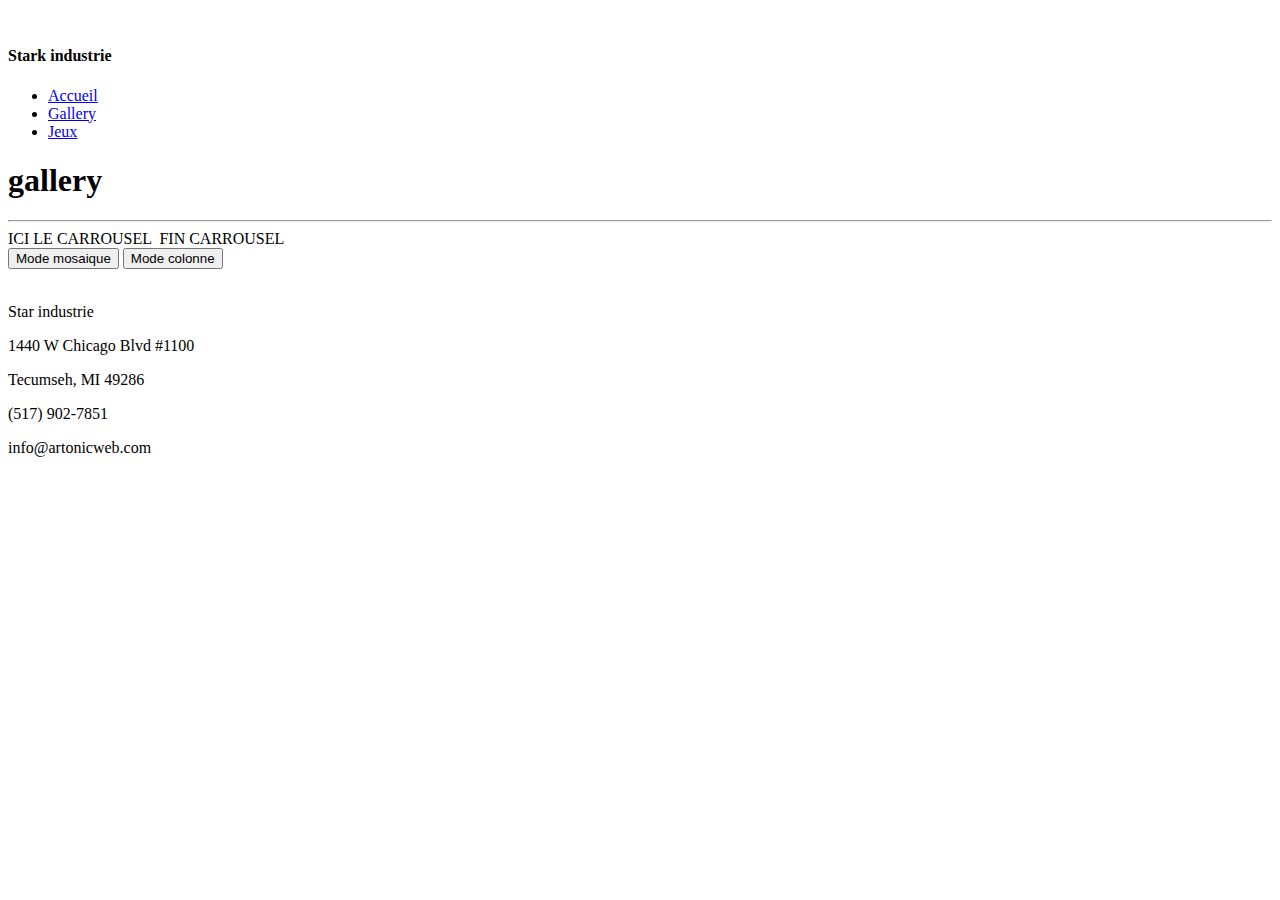
==== pages/gallery.html @ 1e43f11f "création de la page galley et jeux  : page responsive" ====
<!DOCTYPE html>
<html lang="fr">
<head>
    <meta charset="UTF-8">
    <meta name="viewport" content="width=device-width, initial-scale=1.0">
    <title>Projet JS campus</title>
    <link rel="stylesheet" href="../styles/style.css">
</head>
<body>

    <header class="header">

        <div class=" header_logo">
            <img src="../images/iron.avif" alt=""> 
            <h4> Stark industrie</h4>
        </div>
        <nav class="header_menu">
            <ul>
              <li><a href="../index.html">Accueil</a></li>
              <li><a href="gallery.html">Gallery</a></li>
              <li><a href="jeux.html">Jeux</a></li>
            </ul>
        </nav>
    </header>

    <h1> gallery</h1>
    <hr>

    <div class="gallery_caroussel">
        ICI LE CARROUSEL
        <img src="../images/caroussel.jpg" alt=""> 
        FIN CARROUSEL
    </div>

    <div class="gallery_button_container">
        <button class="styled" type="button">
            Mode mosaique
        </button>
        <button class="styled" type="button">
            Mode colonne
        </button>
    </div>

    <section class="gallery_mosaique">
        <img src="../images/caroussel.jpg" alt=""> 
        <img src="../images/caroussel.jpg" alt=""> 
        <img src="../images/caroussel.jpg" alt=""> 
        <img src="../images/caroussel.jpg" alt=""> 
        <img src="../images/caroussel.jpg" alt=""> 
        <img src="../images/caroussel.jpg" alt=""> 
        <img src="../images/caroussel.jpg" alt=""> 
        <img src="../images/caroussel.jpg" alt=""> 
        <img src="../images/caroussel.jpg" alt=""> 
        <img src="../images/caroussel.jpg" alt=""> 
        <img src="../images/caroussel.jpg" alt=""> 
        

    </section>


   

    <footer class="footer">
        <p>Star industrie</p>
        <p> 1440 W Chicago Blvd #1100</p>
        <p> Tecumseh, MI 49286</p>
            
        <p>   (517) 902-7851</p>
        <p>   info@artonicweb.com</p>
    </footer>




    <script src="scripts/app.js"></script>
</body>
</html>
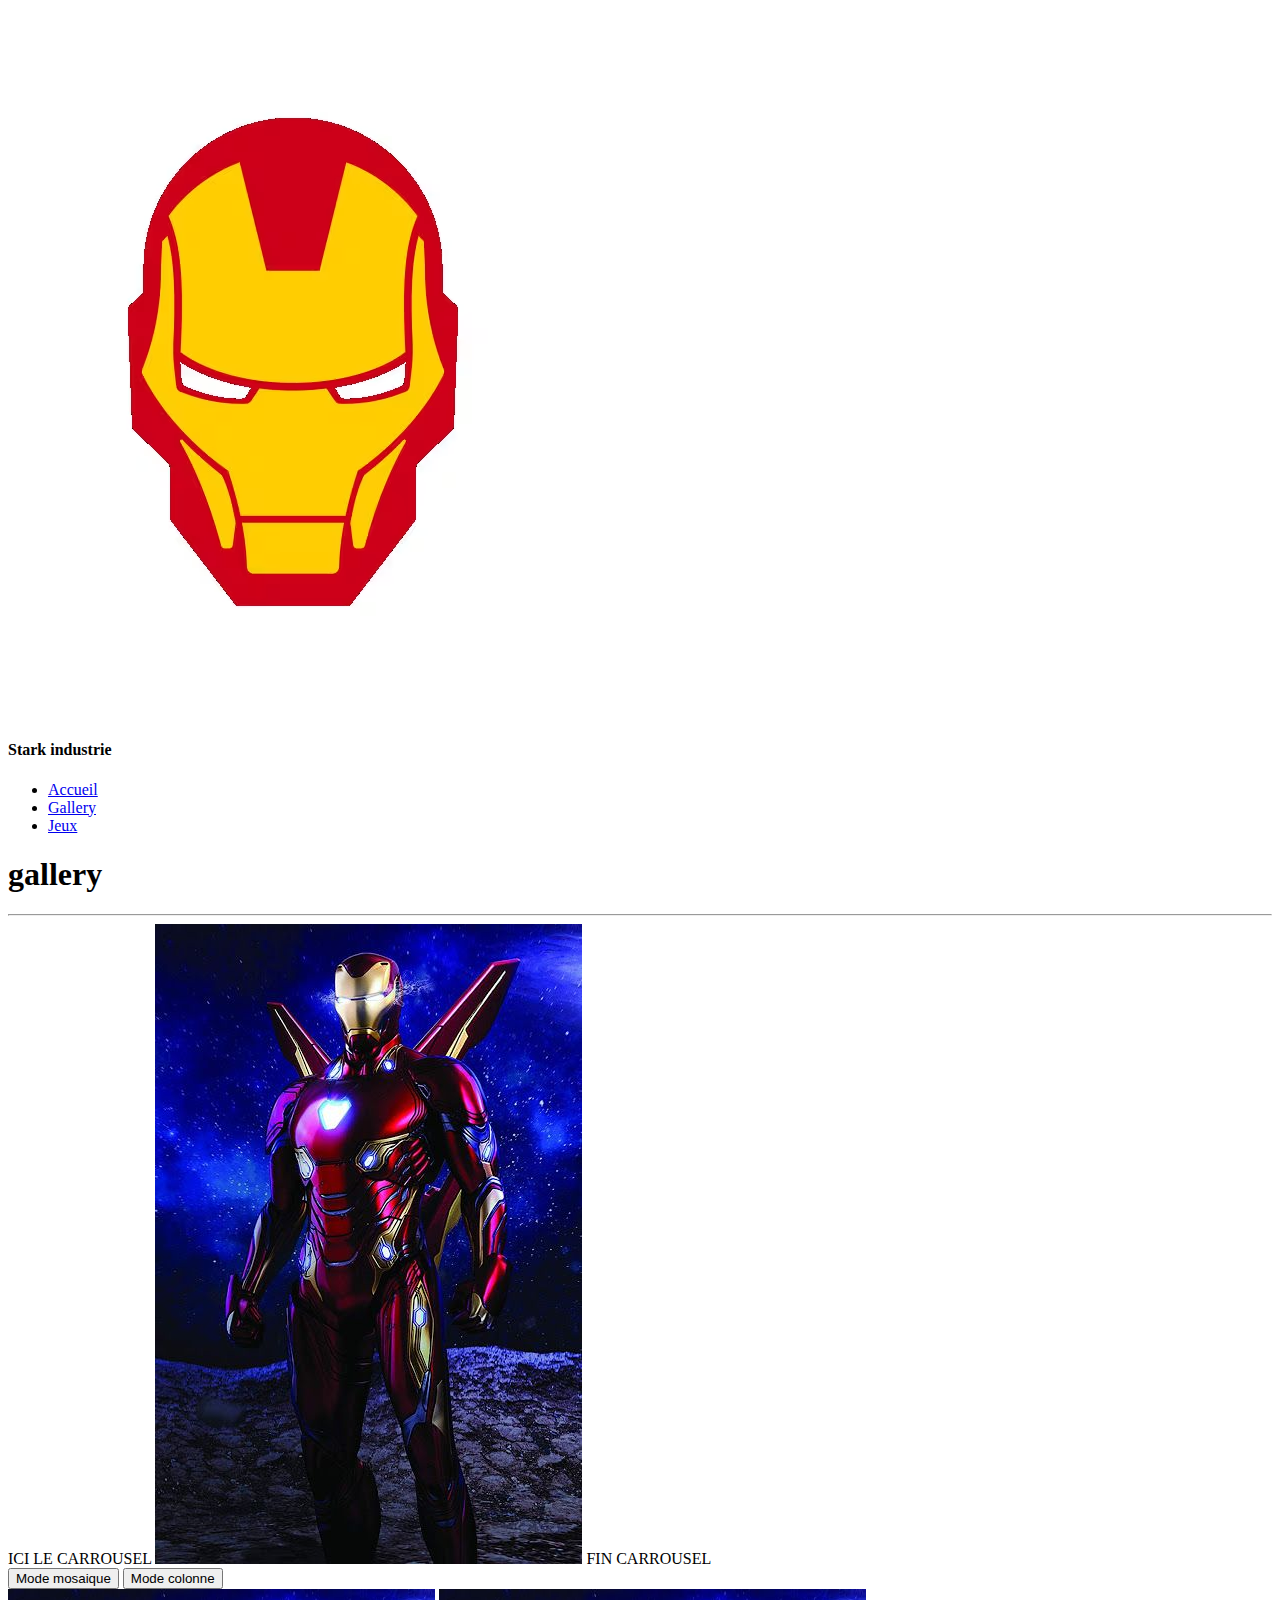
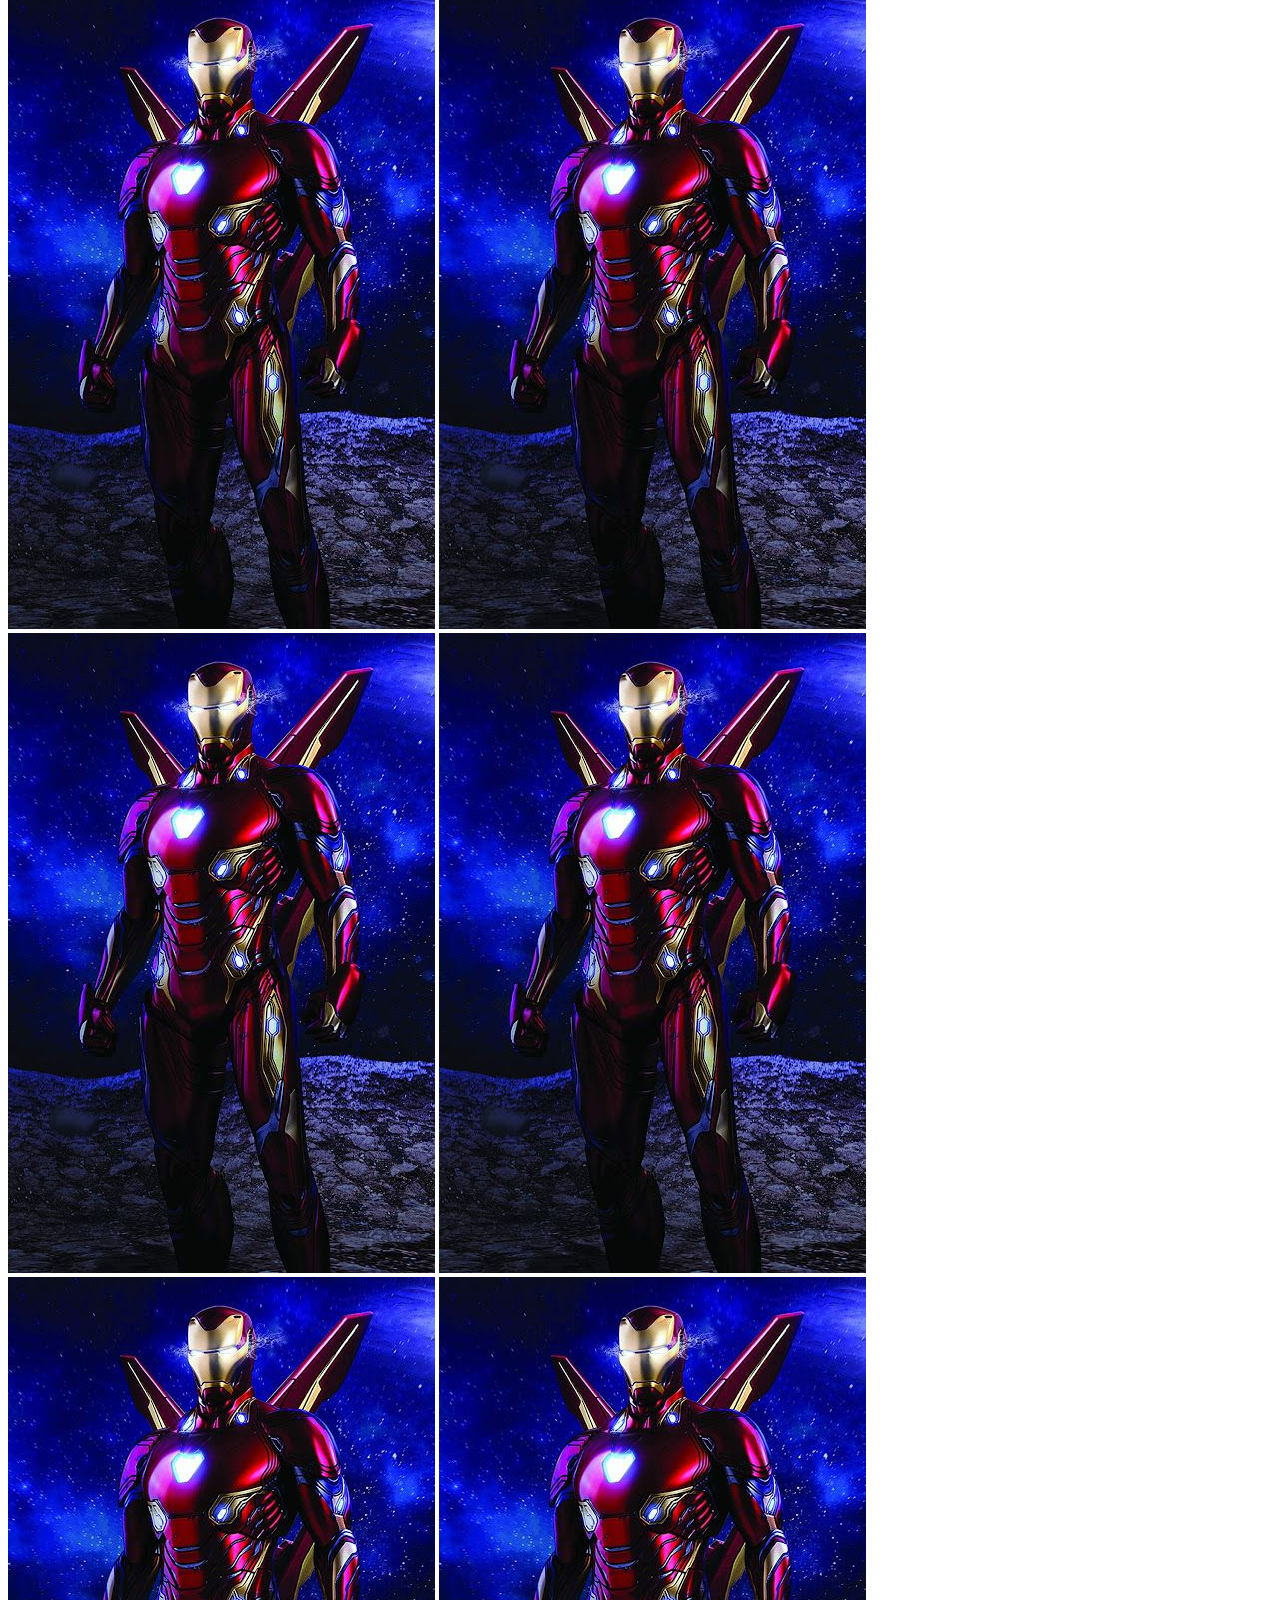
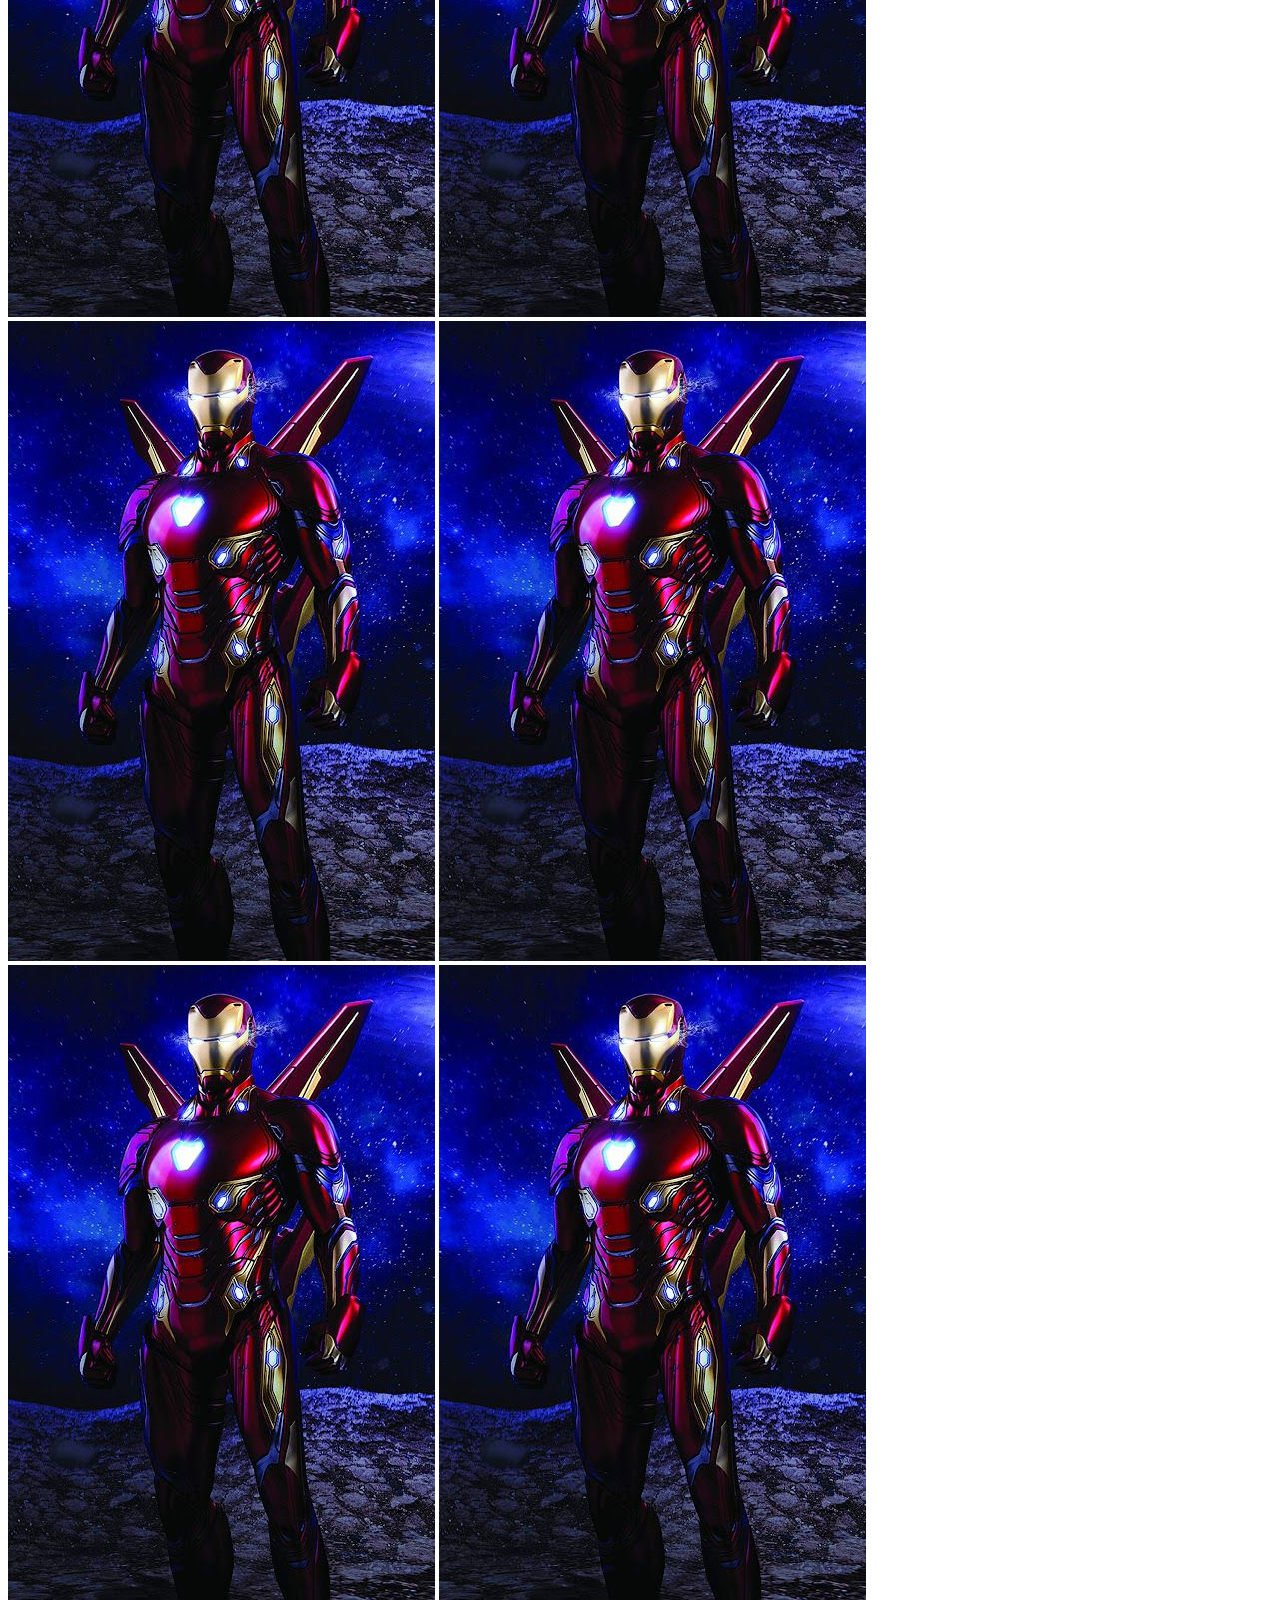
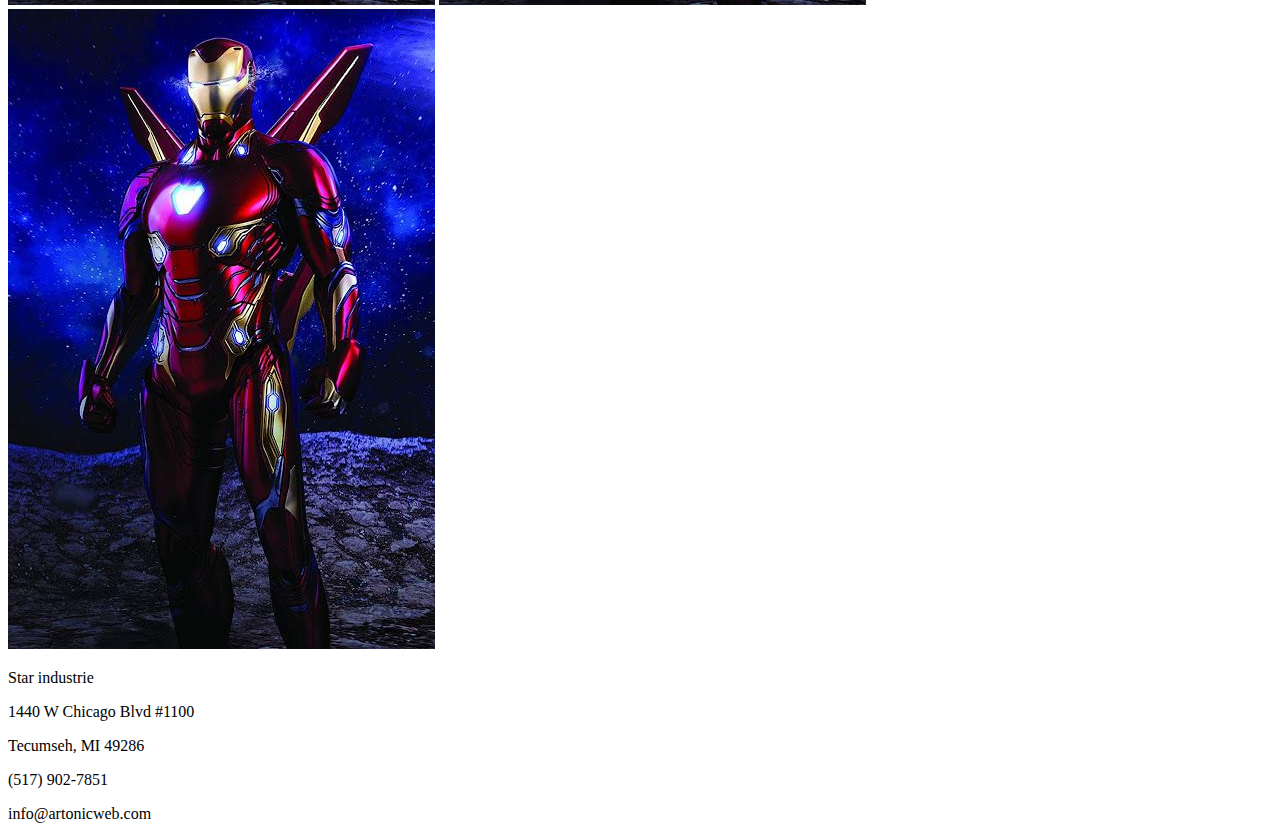
==== commit 30fcae15: "rajout du fichier index.js avec  appel api" ====
--- a/pages/gallery.html
+++ b/pages/gallery.html
@@ -72,6 +72,6 @@
 
 
 
-    <script src="scripts/app.js"></script>
+    <script src="scripts/"></script>
 </body>
 </html>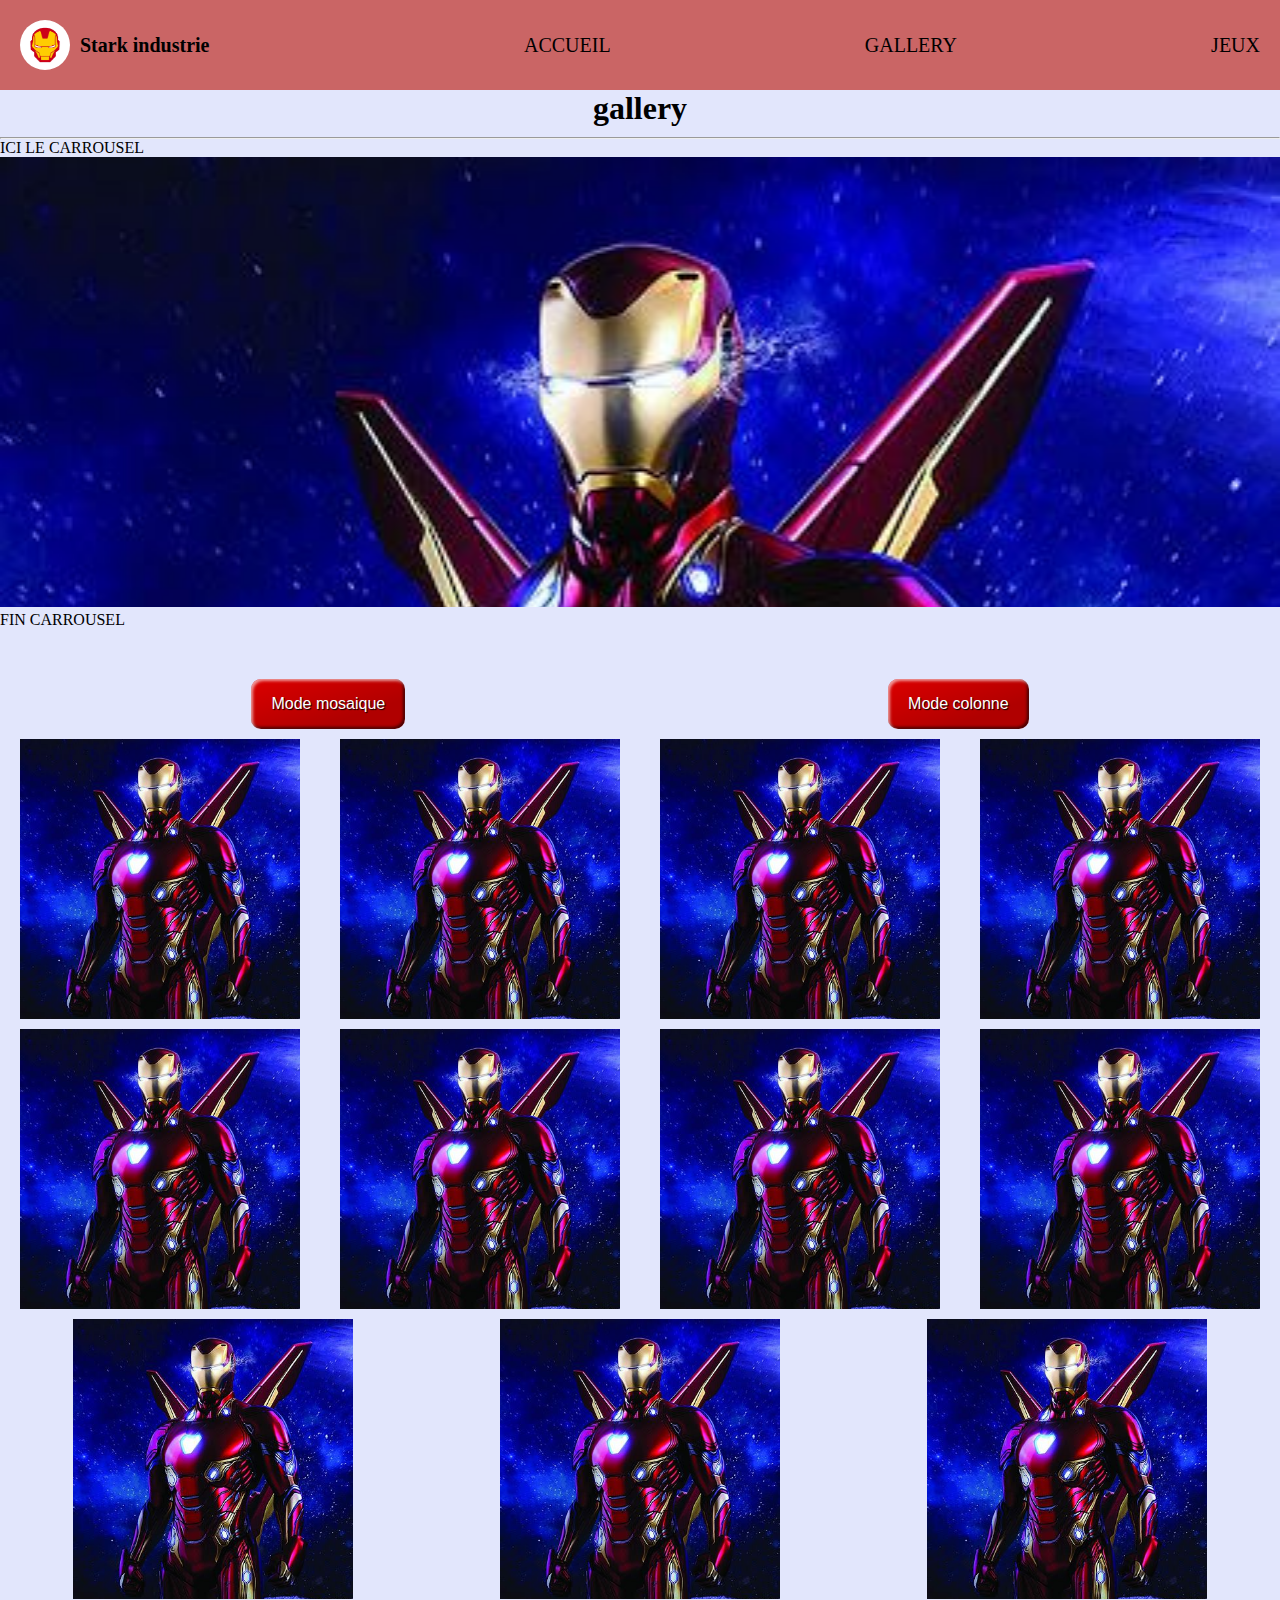
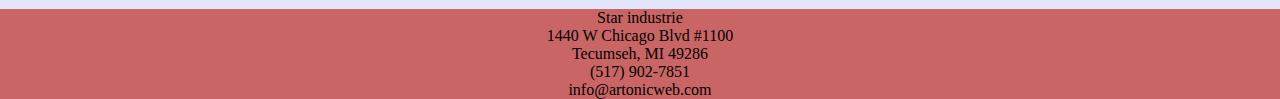
==== commit 86aa7a70: "mise en place d'un menu burger responsive et rajout de l'ajout d'article" ====
--- a/pages/gallery.html
+++ b/pages/gallery.html
@@ -4,22 +4,23 @@
     <meta charset="UTF-8">
     <meta name="viewport" content="width=device-width, initial-scale=1.0">
     <title>Projet JS campus</title>
+    <link rel="stylesheet" href="../styles/header.css" />
     <link rel="stylesheet" href="../styles/style.css">
 </head>
 <body>
 
-    <header class="header">
-
-        <div class=" header_logo">
-            <img src="../images/iron.avif" alt=""> 
-            <h4> Stark industrie</h4>
-        </div>
-        <nav class="header_menu">
+    <header class="">
+        <nav class="header_menu" id="nav">
+            <div class=" header_logo">
+                <img src="../images/iron.avif" alt=""> 
+                <h4> Stark industrie </h4>
+            </div>
             <ul>
-              <li><a href="../index.html">Accueil</a></li>
+              <li><a href="../index.html">Accueil  </a></li>
               <li><a href="gallery.html">Gallery</a></li>
               <li><a href="jeux.html">Jeux</a></li>
             </ul>
+            <div id="icons"></div>
         </nav>
     </header>
 
@@ -72,6 +73,7 @@
 
 
 
-    <script src="scripts/"></script>
+    
+    <script src="../scripts/burger.js"></script>
 </body>
 </html>--- a/styles/header.css
+++ b/styles/header.css
@@ -0,0 +1,96 @@
+ 
+  li {
+    list-style: none;
+  }
+  
+  a,
+  a:visited {
+    color: black;
+    text-decoration: none;
+    text-transform: uppercase;
+  }
+  
+  a:hover {
+    color: white;
+  }
+  
+  header img {
+    height: 40px;
+    width: 40px;
+    border-radius: 50%;
+  }
+  .header_logo {
+    display: flex;
+    align-items: center;
+    margin: 10px;
+  }
+  header h4 {
+    margin-left: 10px;
+    font-size: 15px;
+  }
+  
+  nav {
+    background: rgb(202, 101, 101);
+    display: flex;
+    justify-content: space-between;
+    align-items: center;
+    padding: 10px;
+    font-style: calc(0.5rem + 1.5vw);
+  }
+  
+  nav ul {
+    display: flex;
+    justify-content: space-between;
+  }
+  
+  #icons {
+    cursor: pointer;
+    display: block;
+    font-size: 30px;
+    margin-right: 10px;
+  }
+  
+  nav ul {
+    position: fixed;
+    left: -100%;
+    top: 7%;
+    padding-bottom: 10px;
+    flex-direction: column;
+    background-color: rgb(202, 101, 101);
+    width: 100%;
+    text-align: center;
+    transition: 0.25s;
+  }
+  
+  nav li {
+    padding: 3px 0;
+  }
+  
+  nav li:hover {
+    background: rgb(213, 131, 131);
+  }
+  
+  #icons:before {
+    content: "\2630";
+  }
+  
+  .active #icons:before {
+    content: "\2715";
+  }
+  .active ul {
+    left: 0;
+  }
+  
+  @media (min-width: 650px) {
+    #icons {
+      display: none;
+    }
+  
+    nav ul {
+      position: relative;
+      left: 0;
+      flex-direction: row;
+      background-color: rgb(202, 101, 101);
+      width: 60%;
+    }
+  }--- a/styles/style.css
+++ b/styles/style.css
@@ -0,0 +1,284 @@
+*{
+    margin: 0;
+	padding: 0; 
+    box-sizing: border-box;
+}
+
+body{
+    background-color: rgb(226, 230, 252);
+}
+
+
+.header{
+     background-color: rgb(202, 101, 101);
+     display: flex;
+     justify-content: space-between;
+}
+
+.header_logo{
+    display: flex;
+    align-items: center;
+    margin: 10px;
+}
+header h4{
+    margin-left: 10px;
+    font-size: 20px;
+}
+
+header img{
+    height: 50px;
+    width: 50px;
+    border-radius: 50%;
+}
+
+h1{
+    text-align: center;
+    margin-bottom: 10px;
+}
+ul{
+   list-style-type:none ;
+   
+}
+
+li{
+   margin: 10px;
+   font-size: 18px;
+}
+a{
+    text-decoration: none;
+}
+.section{
+    display: flex;
+    flex-direction: column;
+    
+}
+
+.section_container{
+    width: 97%;
+    margin: 10px auto;
+   /* height: 250px; */
+    background-color: bisque;
+    text-align: center;
+    padding-top: 10px;
+    border-radius: 10px;
+   
+    
+}
+
+.section_container_article{
+    background-color: rgb(252, 205, 148);
+    width: 100%;
+    margin: 0 auto;
+    height: auto;
+    text-align: center;
+    padding-top: 10px;
+}
+.section_container_article p{
+    padding-top: 10px;
+    font-size: 20px;
+}
+
+.form-example{
+    display: flex;
+    flex-direction: column;
+    width: 80%;
+    margin: 0 auto;
+    margin-bottom: 10px;
+
+}
+
+
+.footer{
+    background-color: rgb(202, 101, 101);
+    display: flex;
+    flex-direction: column;
+    text-align: center; 
+}
+/********************page gallery**************/
+.gallery_button_container{
+    height: 50px;
+    display: flex;
+    justify-content: space-around;
+    margin: 10px 10px
+}
+
+.gallery_caroussel img{
+    height: 250px;
+    width: 100%;
+    object-fit: cover;
+    object-position: top;
+
+}
+.gallery_mosaique{
+    display: flex;
+    flex-wrap: wrap;
+    justify-content: space-around;
+}
+
+.gallery_mosaique img{
+    height: 200px;
+    min-width: 200px;
+    object-fit: cover;
+    object-position: top;
+    margin-bottom: 10px;
+}
+@media (min-width: 576px) {
+    .gallery_mosaique img{
+        height: 280px;
+        min-width: 280px;
+    }
+
+}
+
+@media (min-width: 768px) {
+    .gallery_caroussel img{
+        height: 450px;    
+    }
+  }
+
+
+
+/* ************************ button gallery ************************/
+.styled {
+    border: 0;
+    line-height: 1.5;
+    padding: 0 20px;
+    font-size: 1rem;
+    text-align: center;
+    color: #fff;
+    text-shadow: 1px 1px 1px #000;
+    border-radius: 10px;
+    background-color: rgba(220, 0, 0, 1);
+    background-image: linear-gradient(to top left, rgba(0, 0, 0, 0.2), rgba(0, 0, 0, 0.2) 30%, rgba(0, 0, 0, 0));
+    box-shadow: inset 2px 2px 3px rgba(255, 255, 255, 0.6), inset -2px -2px 3px rgba(0, 0, 0, 0.6);
+}
+
+.styled:hover {
+    background-color: rgba(255, 0, 0, 1);
+}
+
+.styled:active {
+    box-shadow: inset -2px -2px 3px rgba(255, 255, 255, 0.6), inset 2px 2px 3px rgba(0, 0, 0, 0.6);
+}
+.styled2 {
+    border: 0;
+    line-height: 1.5;
+    padding: 0 20px;
+    font-size: 1rem;
+    text-align: center;
+    color: #fff;
+    text-shadow: 1px 1px 1px #000;
+    border-radius: 10px;
+    background-color: rgba(220, 0, 0, 1);
+    background-image: linear-gradient(to top left, rgba(0, 0, 0, 0.2), rgba(0, 0, 0, 0.2) 30%, rgba(0, 0, 0, 0));
+    box-shadow: inset 2px 2px 3px rgba(255, 255, 255, 0.6), inset -2px -2px 3px rgba(0, 0, 0, 0.6);
+}
+
+.styled2:hover {
+    background-color: rgba(255, 0, 0, 1);
+}
+
+.styled2:active {
+    box-shadow: inset -2px -2px 3px rgba(255, 255, 255, 0.6), inset 2px 2px 3px rgba(0, 0, 0, 0.6);
+}
+
+/* ************************ fin button gallery ************************/
+
+
+
+
+/* ************************ page jeux ************************/
+
+.jeux_Jeux_utilisatuer p {
+    font-size: 25px;
+    text-align: center;
+
+}
+
+.jeux_container{
+    display: flex;
+    flex-direction: column;
+    justify-content: center;
+    text-align: center;
+    width: 98%;
+    height: 60vh ;
+}
+.jeux_container h2{
+    margin-bottom: 10px;
+}
+@media (min-width: 576px) {
+    .styled2 {
+        padding: 0 35px;
+        font-size: 2rem;     
+    }
+    .gallery_button_container{
+        margin-top: 50px;
+    }
+
+}
+
+@media (min-width: 768px) {
+    .jeux_container h2 {
+        margin-top: 50px;
+    }
+    .jeux_container p {
+        margin-top: 10px;
+        font-size: 20px;
+    }
+    .jeux_container ul{
+        display: flex;
+        flex-direction: column;
+    }
+  }
+
+
+/* ************************ fin page jeux ************************/
+
+
+
+@media (min-width: 576px) {
+    li{
+        margin: 10px;
+        font-size: 20px;
+    }
+    ul{
+        margin-top: 10px;
+    }
+
+}
+
+
+@media (min-width: 768px) {
+  .section_container{
+    width: 80%;
+    
+  }
+
+   ul{
+        display: flex;
+        height: 100%;
+        justify-content: center;
+        text-align: center;
+        margin-top: 10px;
+    }
+
+}
+
+
+@media (min-width: 1000px) {
+ 
+   .section{
+    display: flex; 
+    flex-direction: row;   
+     flex-wrap: wrap; 
+    width: 90%;
+    margin: 0 auto;
+   }
+   
+   .section_container{
+    max-width: 450px;
+    margin-bottom: 75px;
+    margin-top: 10px;
+   }
+
+}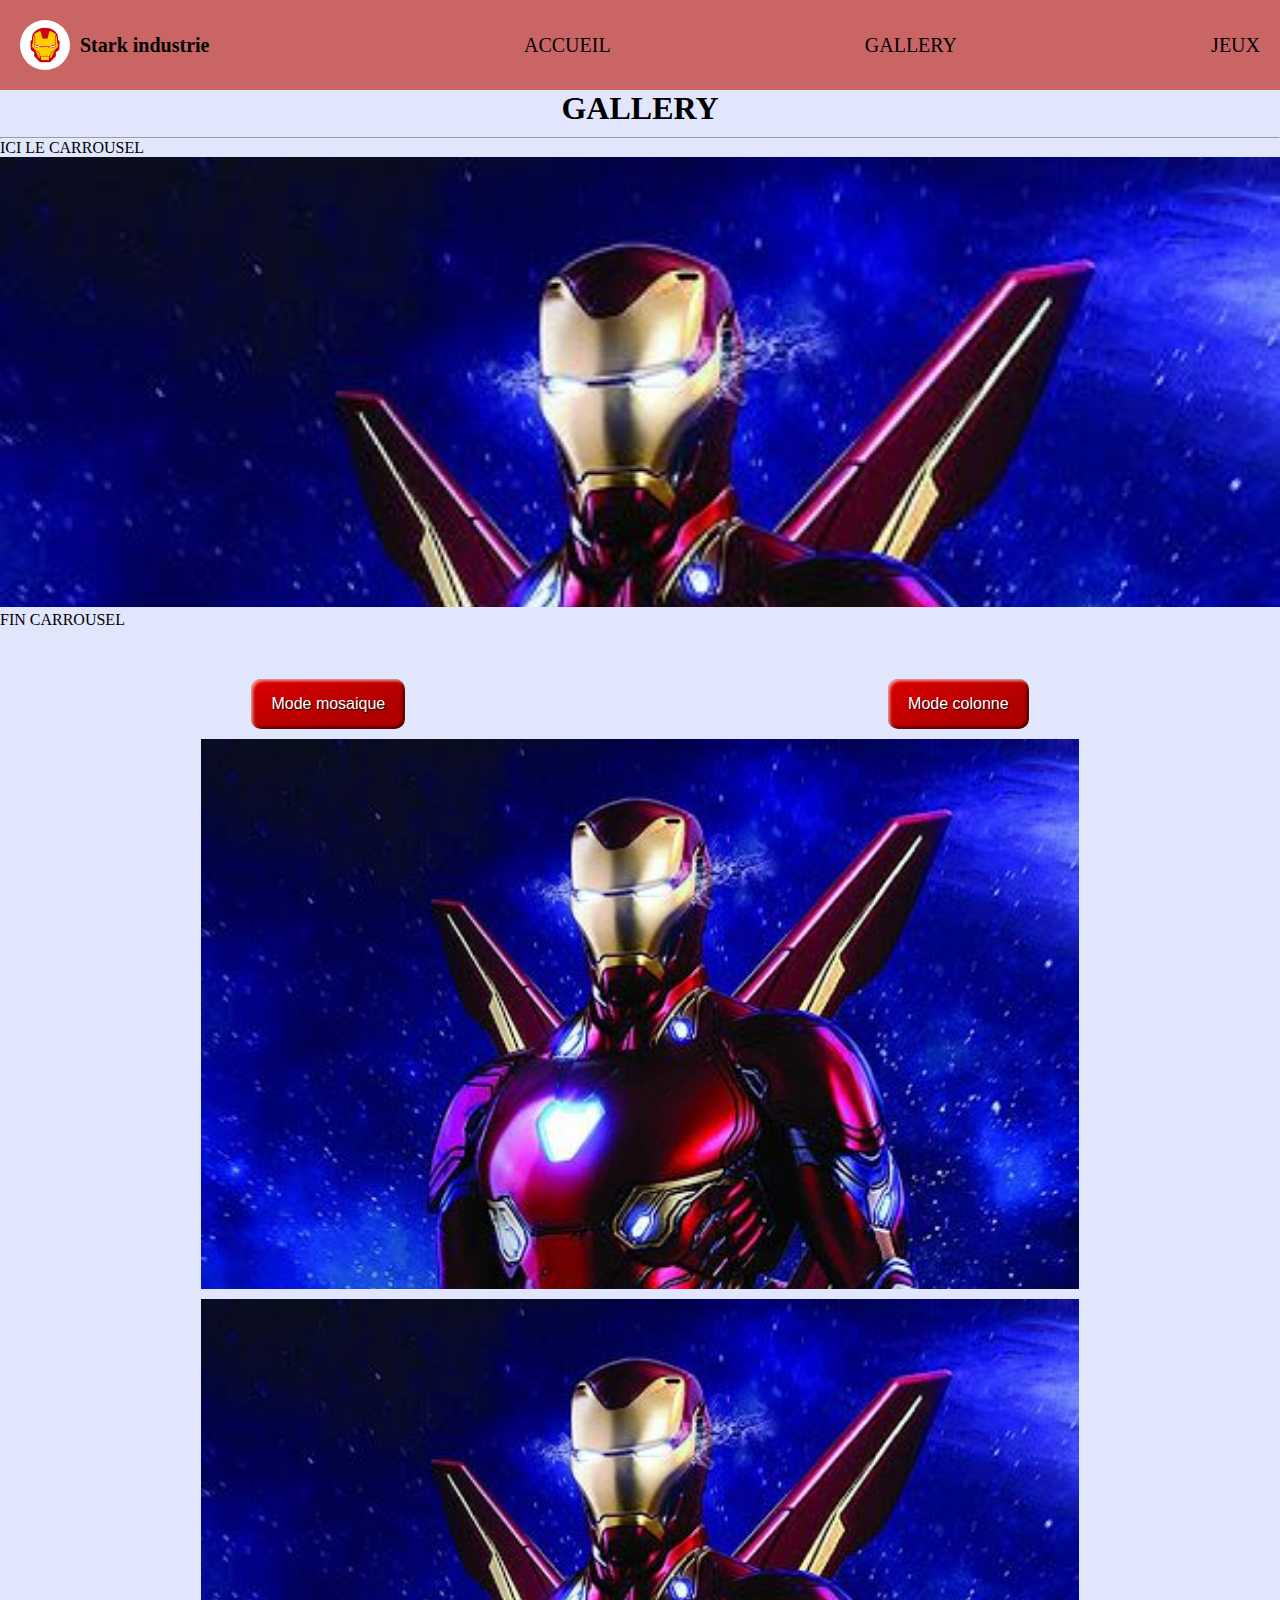
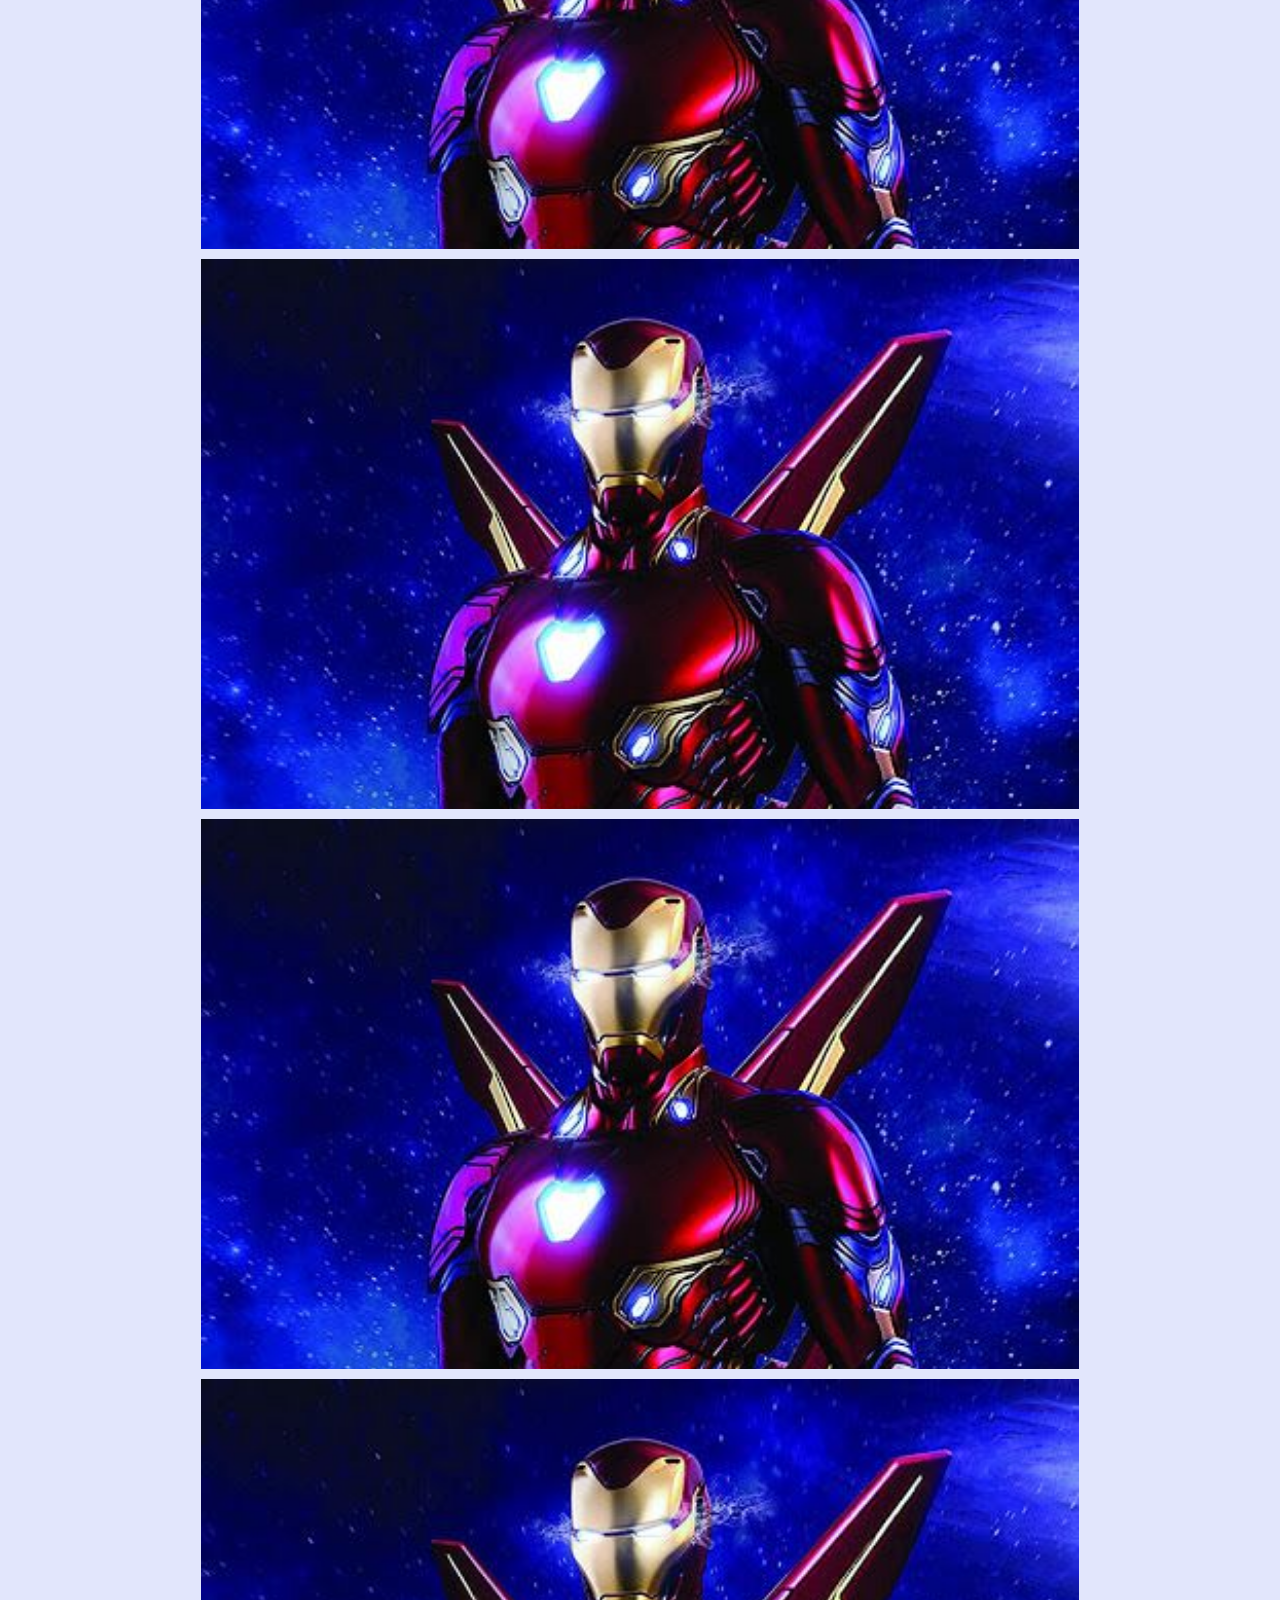
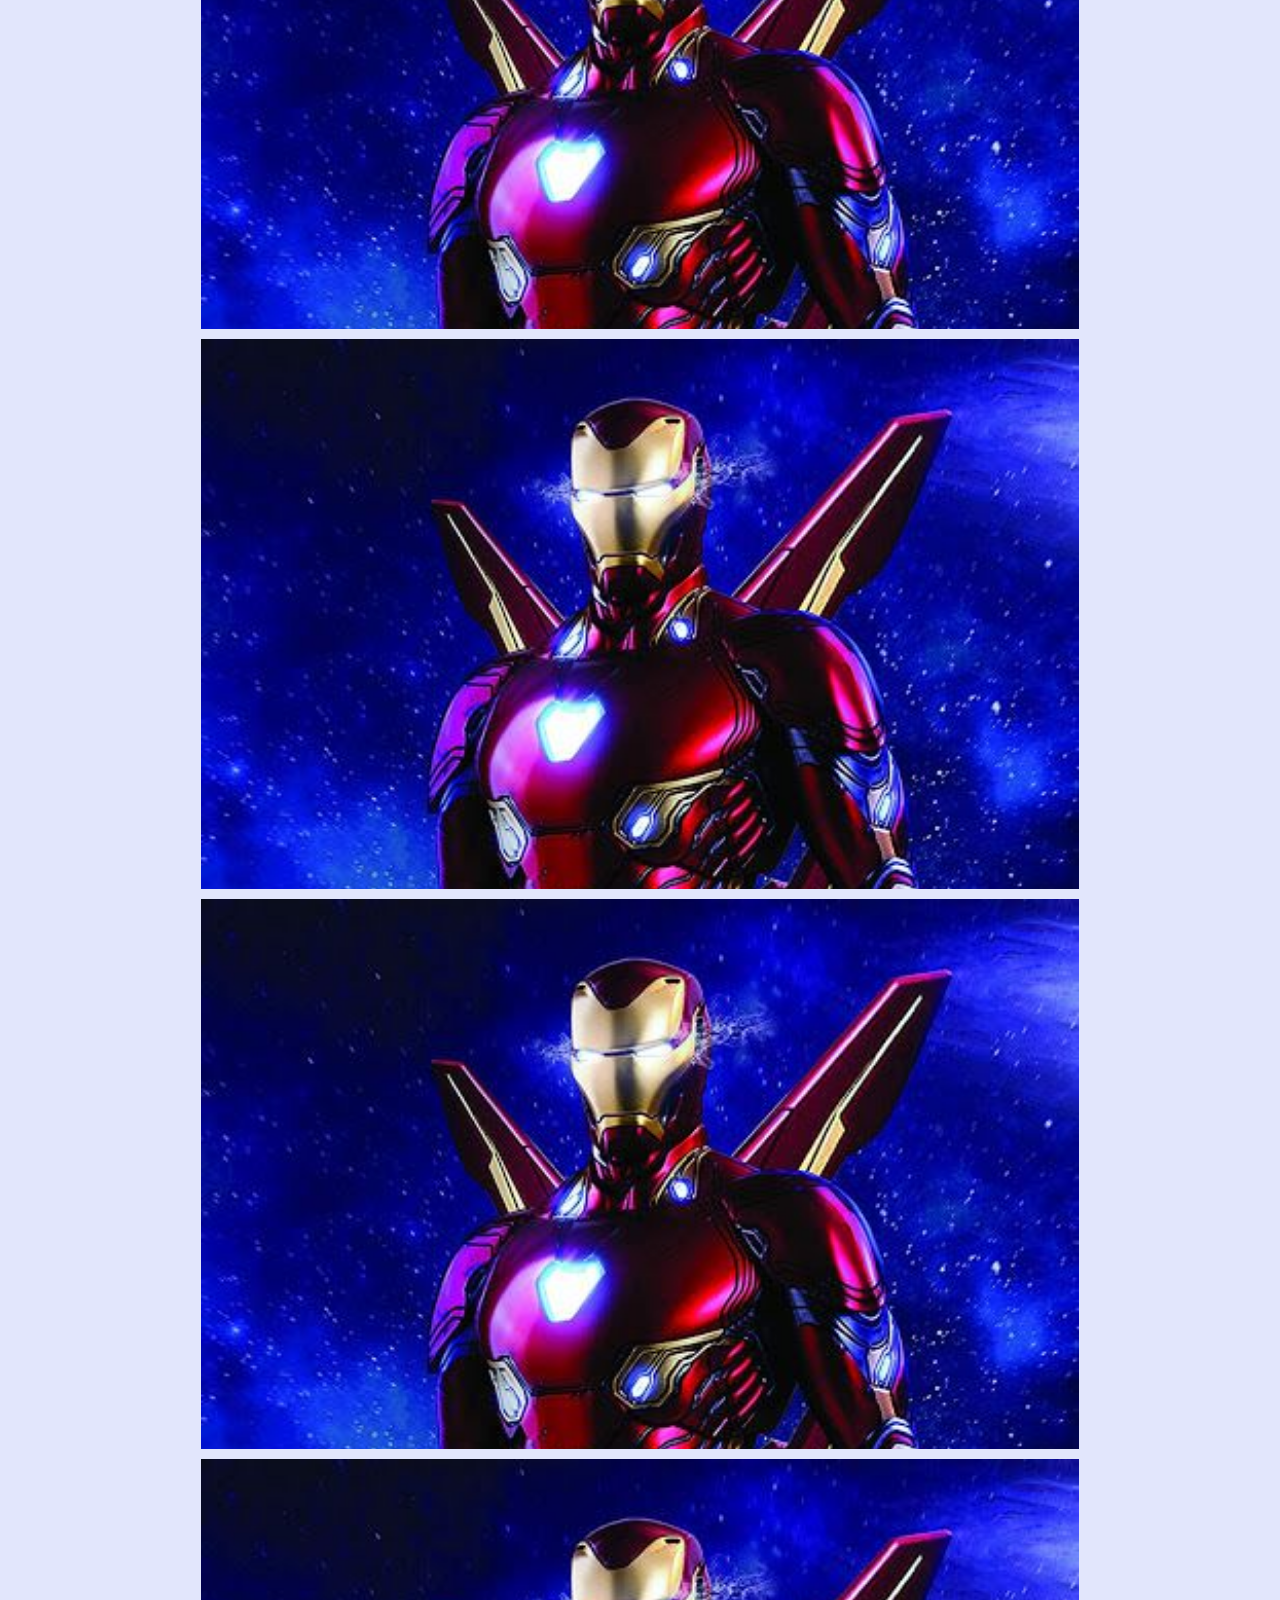
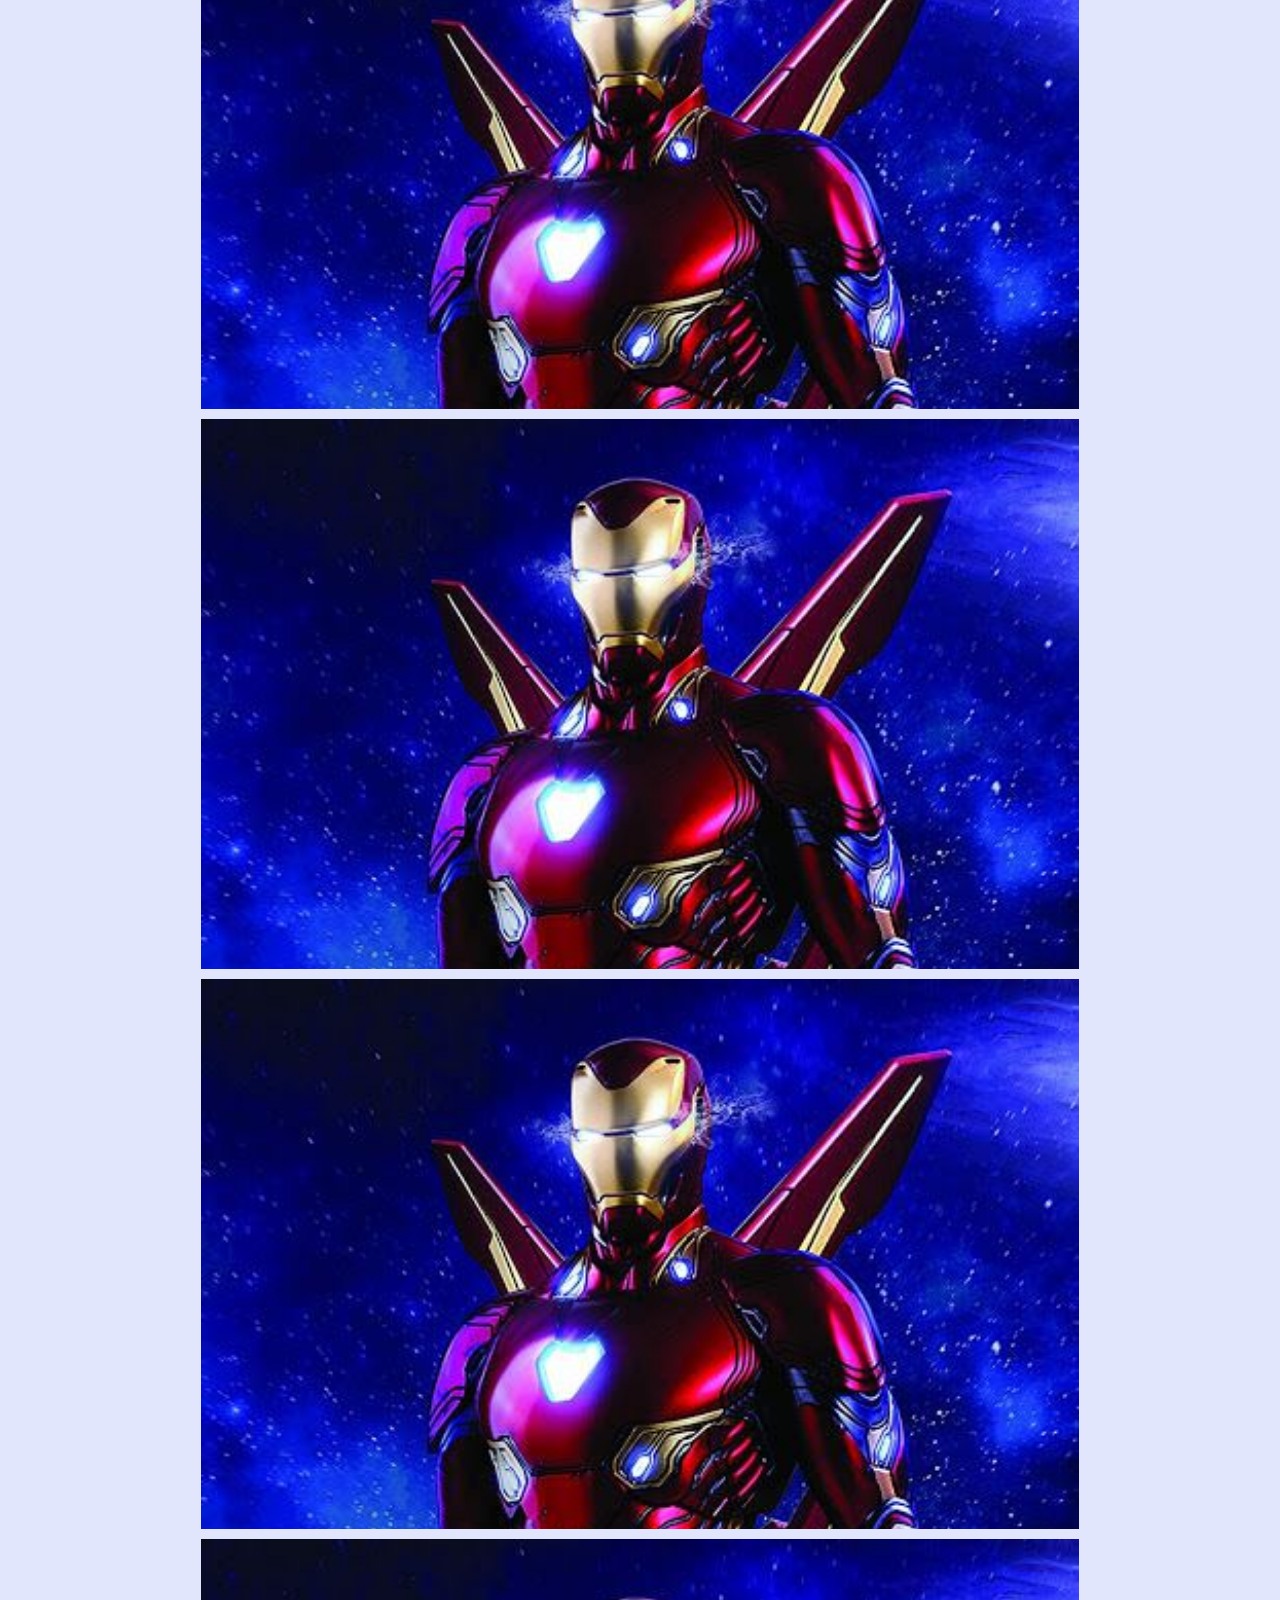
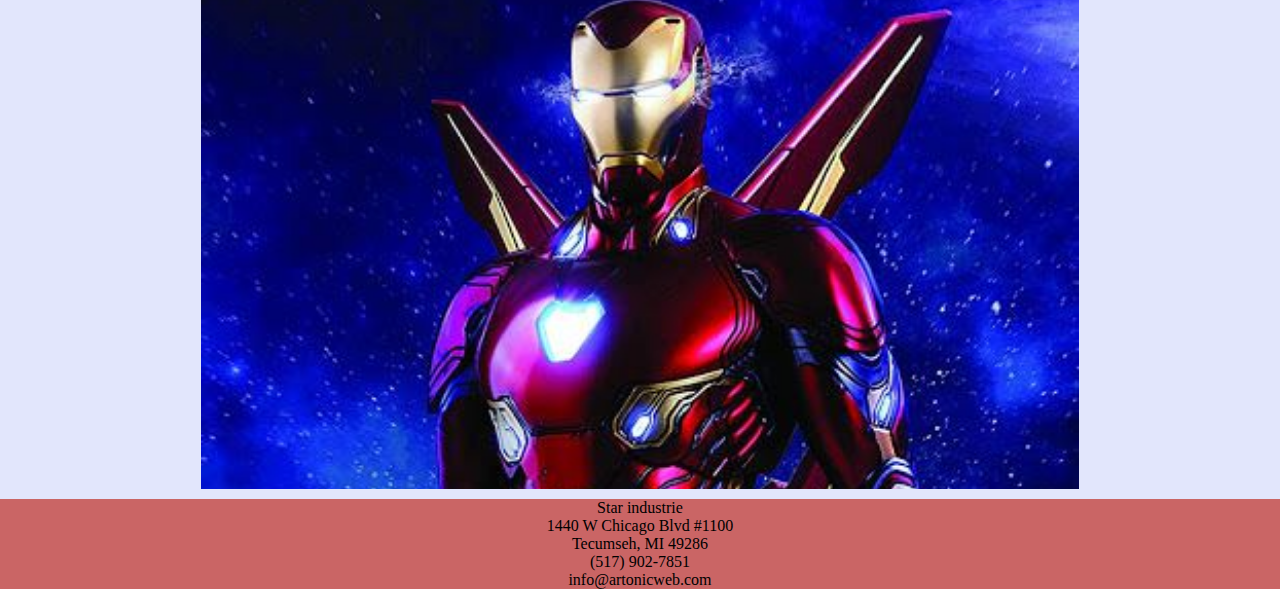
==== commit 1ce288b4: "mise en place de l'affichage mosaique ou colonne au niveau de la galerie" ====
--- a/pages/gallery.html
+++ b/pages/gallery.html
@@ -34,26 +34,28 @@
     </div>
 
     <div class="gallery_button_container">
-        <button class="styled" type="button">
+        <button class="styled mosaique" type="button">
             Mode mosaique
         </button>
-        <button class="styled" type="button">
+        <button class="styled colonne" type="button">
             Mode colonne
         </button>
     </div>
 
-    <section class="gallery_mosaique">
-        <img src="../images/caroussel.jpg" alt=""> 
-        <img src="../images/caroussel.jpg" alt=""> 
-        <img src="../images/caroussel.jpg" alt=""> 
-        <img src="../images/caroussel.jpg" alt=""> 
-        <img src="../images/caroussel.jpg" alt=""> 
-        <img src="../images/caroussel.jpg" alt=""> 
-        <img src="../images/caroussel.jpg" alt=""> 
-        <img src="../images/caroussel.jpg" alt=""> 
-        <img src="../images/caroussel.jpg" alt=""> 
-        <img src="../images/caroussel.jpg" alt=""> 
-        <img src="../images/caroussel.jpg" alt=""> 
+    
+     <section class="gallery_mosaique gallery_colonne width_gallery" > 
+        
+            <img src="../images/caroussel.jpg" alt=""> 
+            <img src="../images/caroussel.jpg" alt=""> 
+            <img src="../images/caroussel.jpg" alt=""> 
+            <img src="../images/caroussel.jpg" alt=""> 
+            <img src="../images/caroussel.jpg" alt=""> 
+            <img src="../images/caroussel.jpg" alt=""> 
+            <img src="../images/caroussel.jpg" alt=""> 
+            <img src="../images/caroussel.jpg" alt=""> 
+            <img src="../images/caroussel.jpg" alt=""> 
+            <img src="../images/caroussel.jpg" alt=""> 
+            <img src="../images/caroussel.jpg" alt=""> 
         
 
     </section>
@@ -75,5 +77,6 @@
 
     
     <script src="../scripts/burger.js"></script>
+    <script src="../scripts/gallery.js"></script>
 </body>
 </html>--- a/styles/header.css
+++ b/styles/header.css
@@ -59,7 +59,7 @@
     background-color: rgb(202, 101, 101);
     width: 100%;
     text-align: center;
-    transition: 0.25s;
+    transition: 0.45s;
   }
   
   nav li {
--- a/styles/style.css
+++ b/styles/style.css
@@ -8,7 +8,14 @@
     background-color: rgb(226, 230, 252);
 }
 
-
+ h1{
+    text-transform: uppercase;
+   }
+
+article p{
+   margin-top: 5px;
+   margin-bottom: 25px;
+}
 .header{
      background-color: rgb(202, 101, 101);
      display: flex;
@@ -65,18 +72,7 @@
     
 }
 
-.section_container_article{
-    background-color: rgb(252, 205, 148);
-    width: 100%;
-    margin: 0 auto;
-    height: auto;
-    text-align: center;
-    padding-top: 10px;
-}
-.section_container_article p{
-    padding-top: 10px;
-    font-size: 20px;
-}
+
 
 .form-example{
     display: flex;
@@ -109,6 +105,7 @@
     object-position: top;
 
 }
+
 .gallery_mosaique{
     display: flex;
     flex-wrap: wrap;
@@ -122,17 +119,48 @@
     object-position: top;
     margin-bottom: 10px;
 }
+
+.gallery_colonne img {
+    height: 350px;
+    width: 98%;
+    object-fit: cover;
+    object-position: top;
+    margin-bottom: 10px;
+}
+
+
 @media (min-width: 576px) {
     .gallery_mosaique img{
         height: 280px;
         min-width: 280px;
     }
+    .width_gallery{
+        width: 90%;
+        margin: 0 auto;
+      
+    }
+    .gallery_colonne img {
+        height: 350px;
+       
+    }
 
 }
 
 @media (min-width: 768px) {
     .gallery_caroussel img{
         height: 450px;    
+    }
+  }
+
+@media (min-width: 1000px) {
+    .width_gallery{
+        width: 70%;
+        margin: 0 auto;
+      
+    }
+    .gallery_colonne img {
+        height: 550px;
+       
     }
   }
 
@@ -182,6 +210,11 @@
     box-shadow: inset -2px -2px 3px rgba(255, 255, 255, 0.6), inset 2px 2px 3px rgba(0, 0, 0, 0.6);
 }
 
+
+
+
+
+
 /* ************************ fin button gallery ************************/
 
 
@@ -268,17 +301,34 @@
 @media (min-width: 1000px) {
  
    .section{
-    display: flex; 
-    flex-direction: row;   
-     flex-wrap: wrap; 
-    width: 90%;
+   
+     /* flex-wrap: wrap;  */
+    width: 80%;
     margin: 0 auto;
+   }
+   article{
+    width: 350px;
+    display: flex;
+    flex-direction: column;
+    justify-content: space-around;
+    flex-wrap: wrap;
+    border-color: black;
+    border-radius: 25px;
+    background-color: rgb(248, 238, 218);
+    padding: 10px;
+    margin-bottom: 25px;
+
    }
    
    .section_container{
-    max-width: 450px;
+    /* max-width: 450px; */
     margin-bottom: 75px;
     margin-top: 10px;
+    display: flex;
+    flex-direction: row;
+    /* flex-wrap: wrap; */
    }
+  
+  
 
 }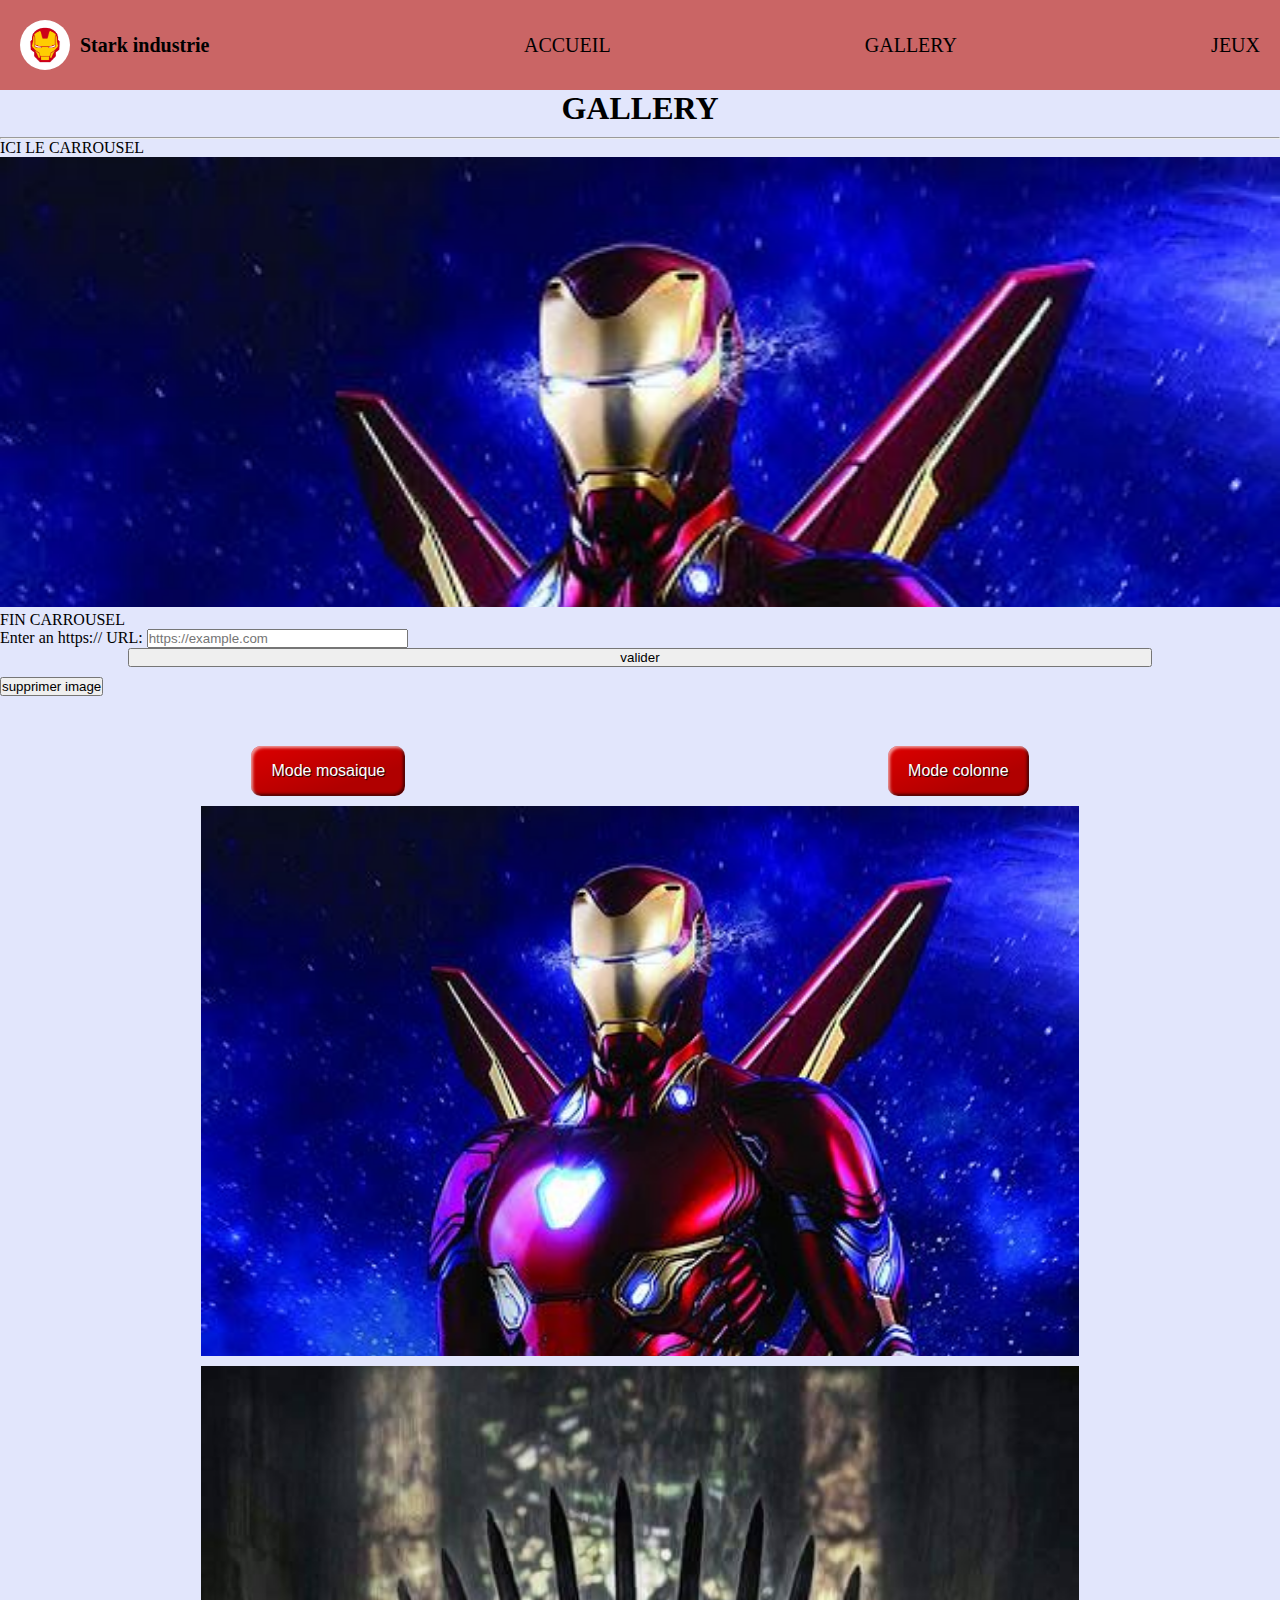
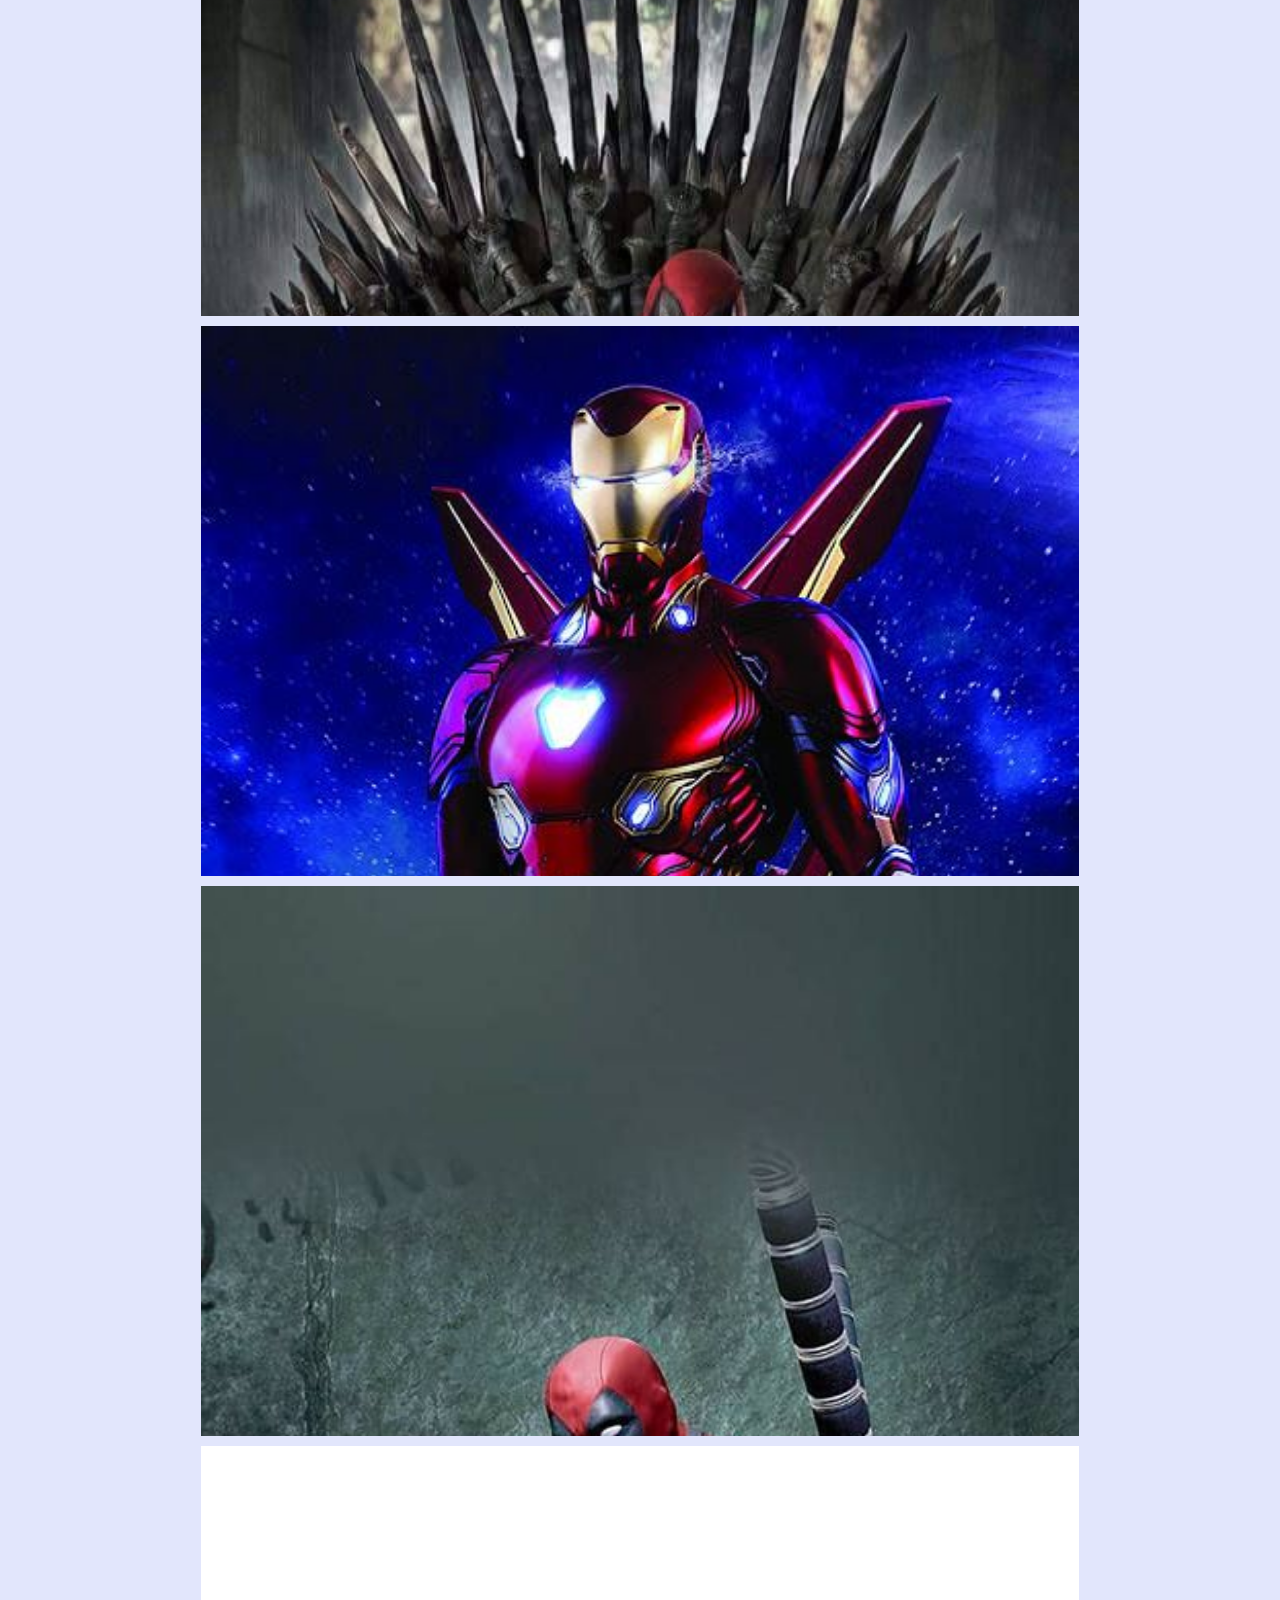
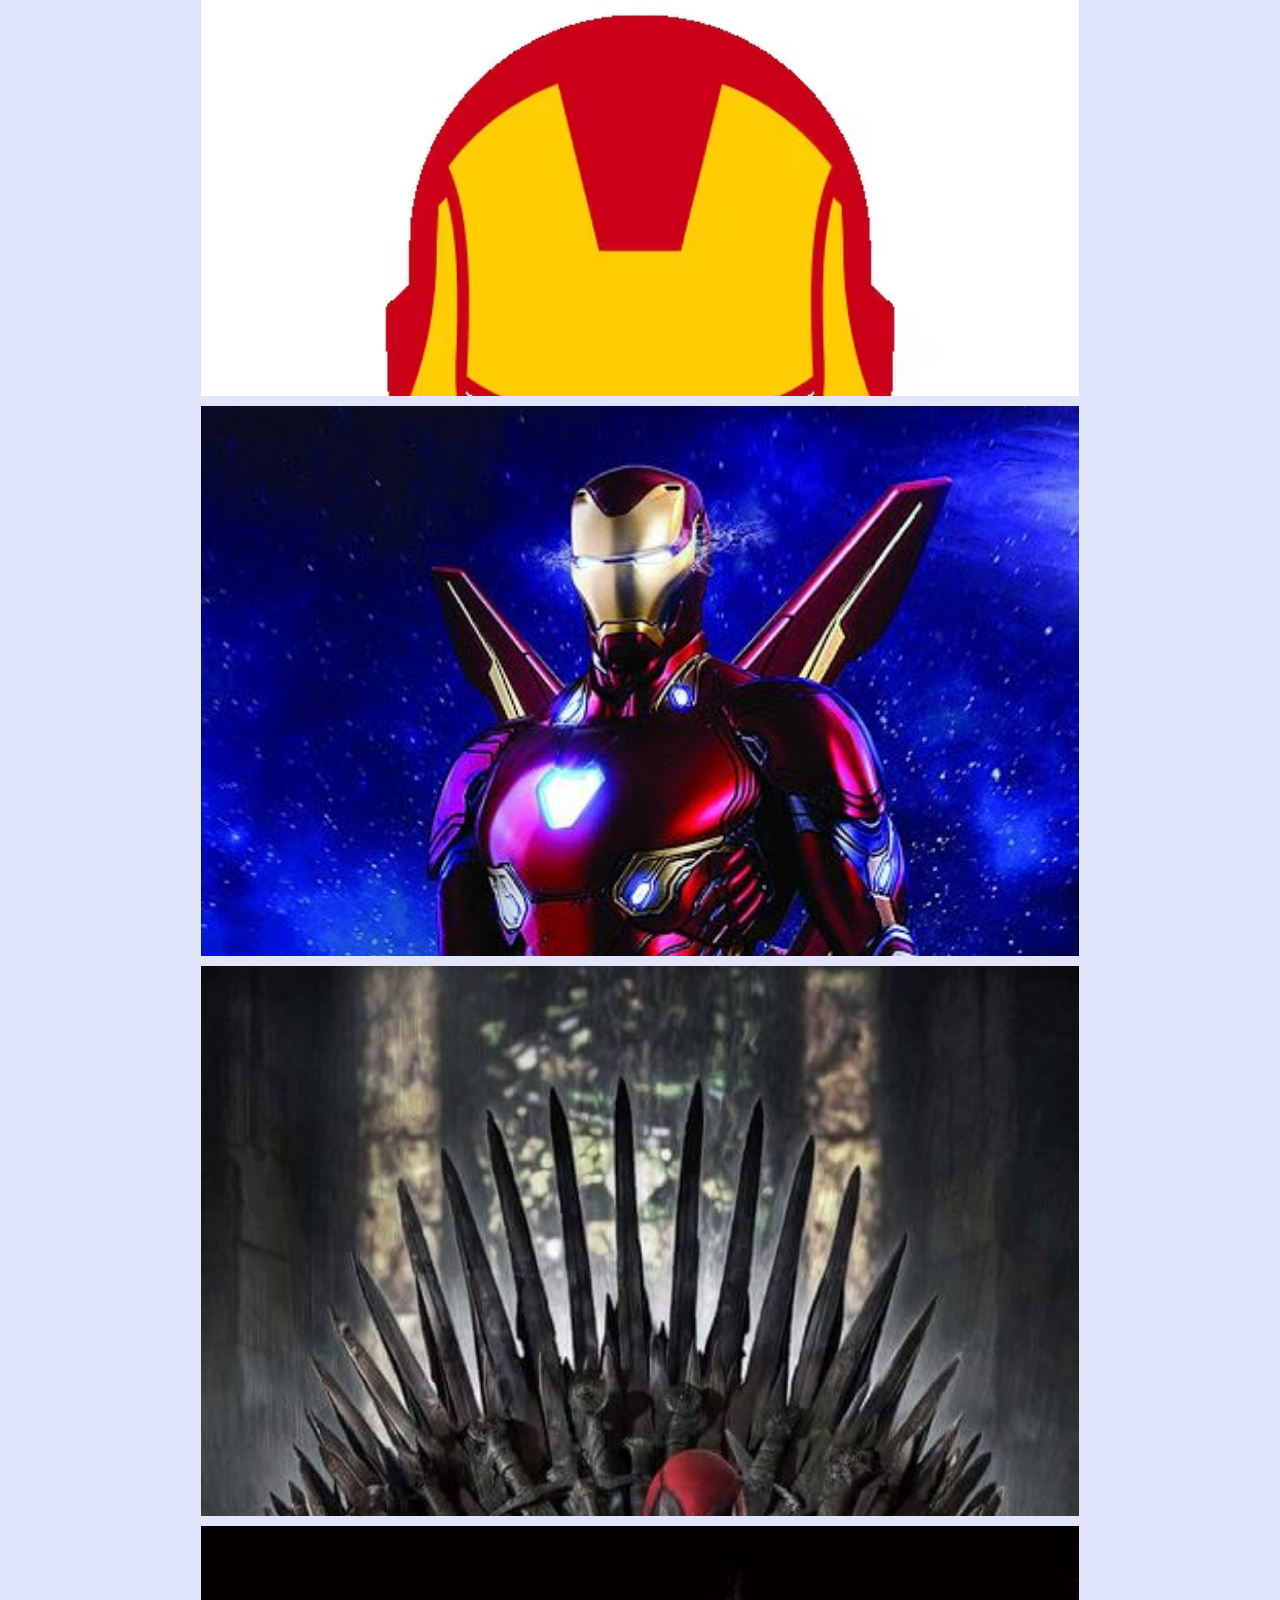
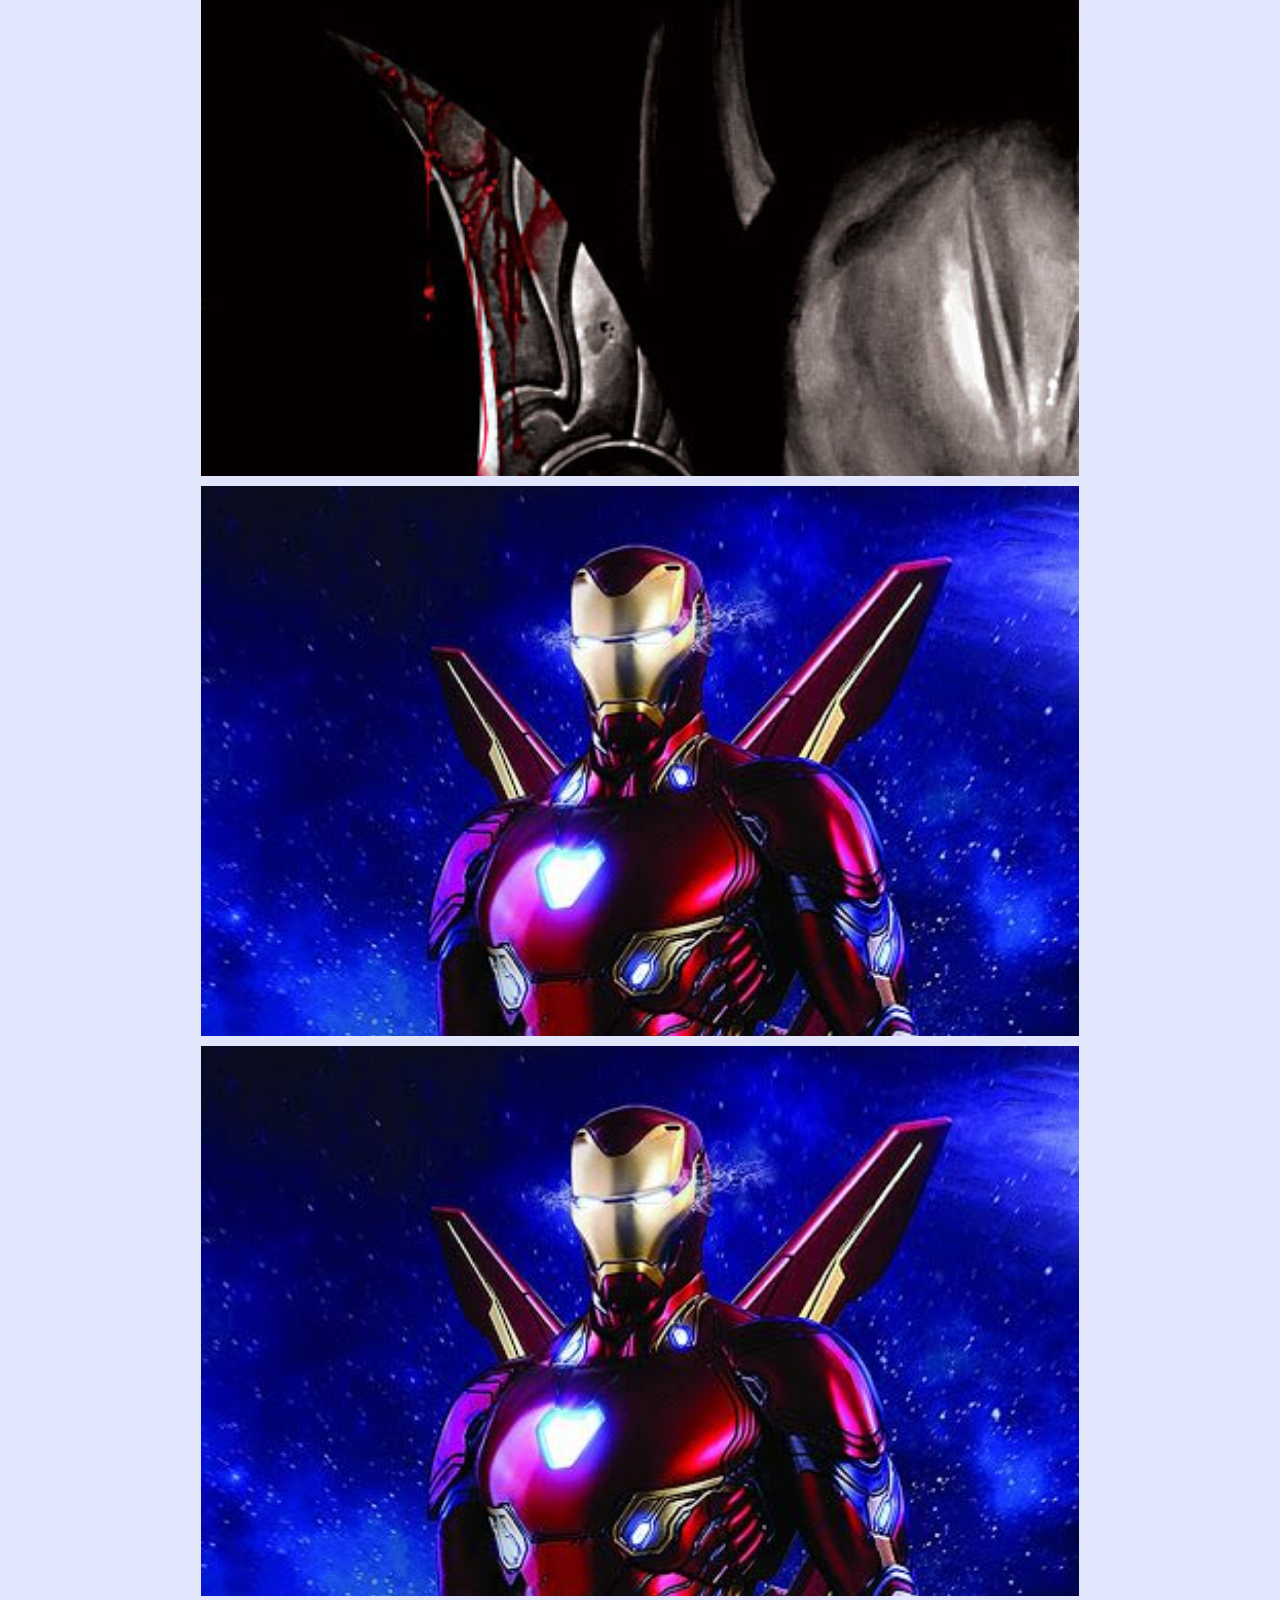
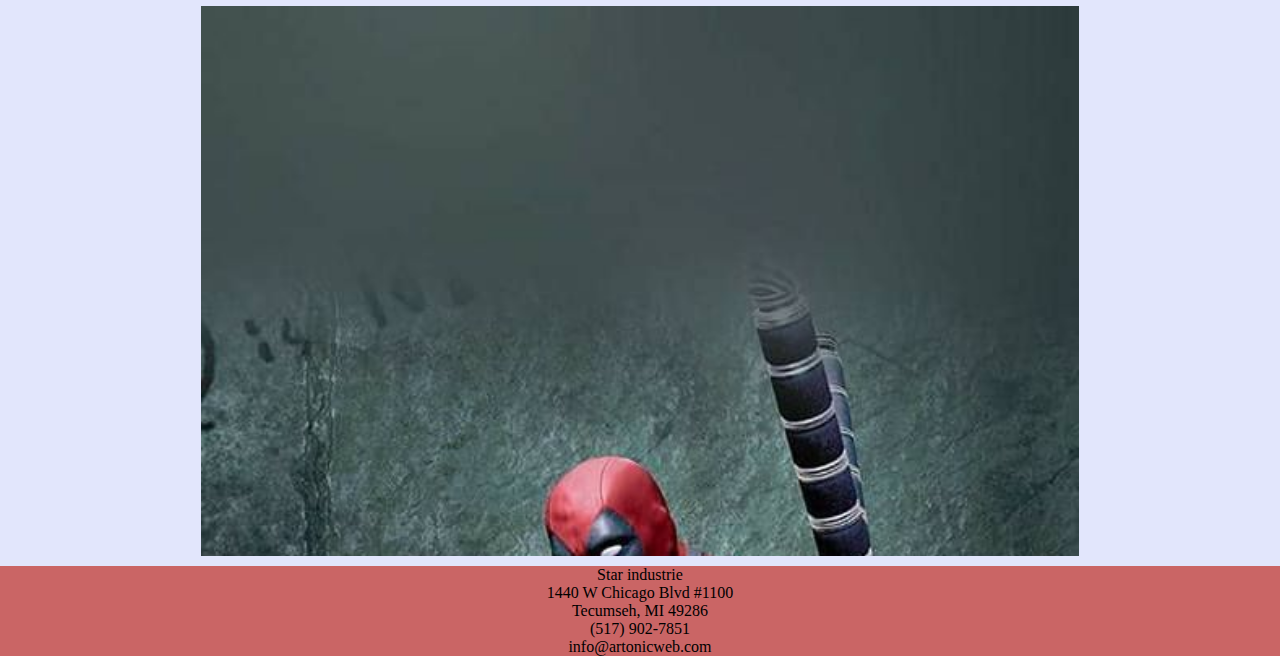
==== commit e136ca84: "rajout d'image sur la galerie, possibilité de supprimer la 1er image de la galleri" ====
--- a/pages/gallery.html
+++ b/pages/gallery.html
@@ -33,6 +33,23 @@
         FIN CARROUSEL
     </div>
 
+    <form action="" class="" id="image">
+        <label for="url">Enter an https:// URL:</label>
+
+        <input type="url" name="url" id="url"
+            placeholder="https://example.com"
+            pattern="https://.*" size="30"
+            required>
+        <div class="form-example">
+          <input type="submit" value="valider">
+        </div>   
+   
+    </form>
+
+    <button class="btn_delete" type="button">
+        supprimer image
+    </button>
+
     <div class="gallery_button_container">
         <button class="styled mosaique" type="button">
             Mode mosaique
@@ -43,19 +60,19 @@
     </div>
 
     
-     <section class="gallery_mosaique gallery_colonne width_gallery" > 
+     <section id="test" class="add_image gallery_mosaique gallery_colonne width_gallery" > 
         
+            <img class="delete_img" src="../images/caroussel.jpg" alt=""> 
+            <img src="../images/deadpool2.jpg" alt=""> 
+            <img src="../images/caroussel.jpg" alt=""> 
+            <img class="delete_img" src="../images/deadpool.jpg" alt=""> 
+            <img src="../images/iron.avif" alt=""> 
+            <img src="../images/caroussel.jpg" alt=""> 
+            <img src="../images/deadpool2.jpg" alt=""> 
+            <img src="../images/batman.jpg" alt=""> 
             <img src="../images/caroussel.jpg" alt=""> 
             <img src="../images/caroussel.jpg" alt=""> 
-            <img src="../images/caroussel.jpg" alt=""> 
-            <img src="../images/caroussel.jpg" alt=""> 
-            <img src="../images/caroussel.jpg" alt=""> 
-            <img src="../images/caroussel.jpg" alt=""> 
-            <img src="../images/caroussel.jpg" alt=""> 
-            <img src="../images/caroussel.jpg" alt=""> 
-            <img src="../images/caroussel.jpg" alt=""> 
-            <img src="../images/caroussel.jpg" alt=""> 
-            <img src="../images/caroussel.jpg" alt=""> 
+            <img src="../images/deadpool.jpg" alt=""> 
         
 
     </section>
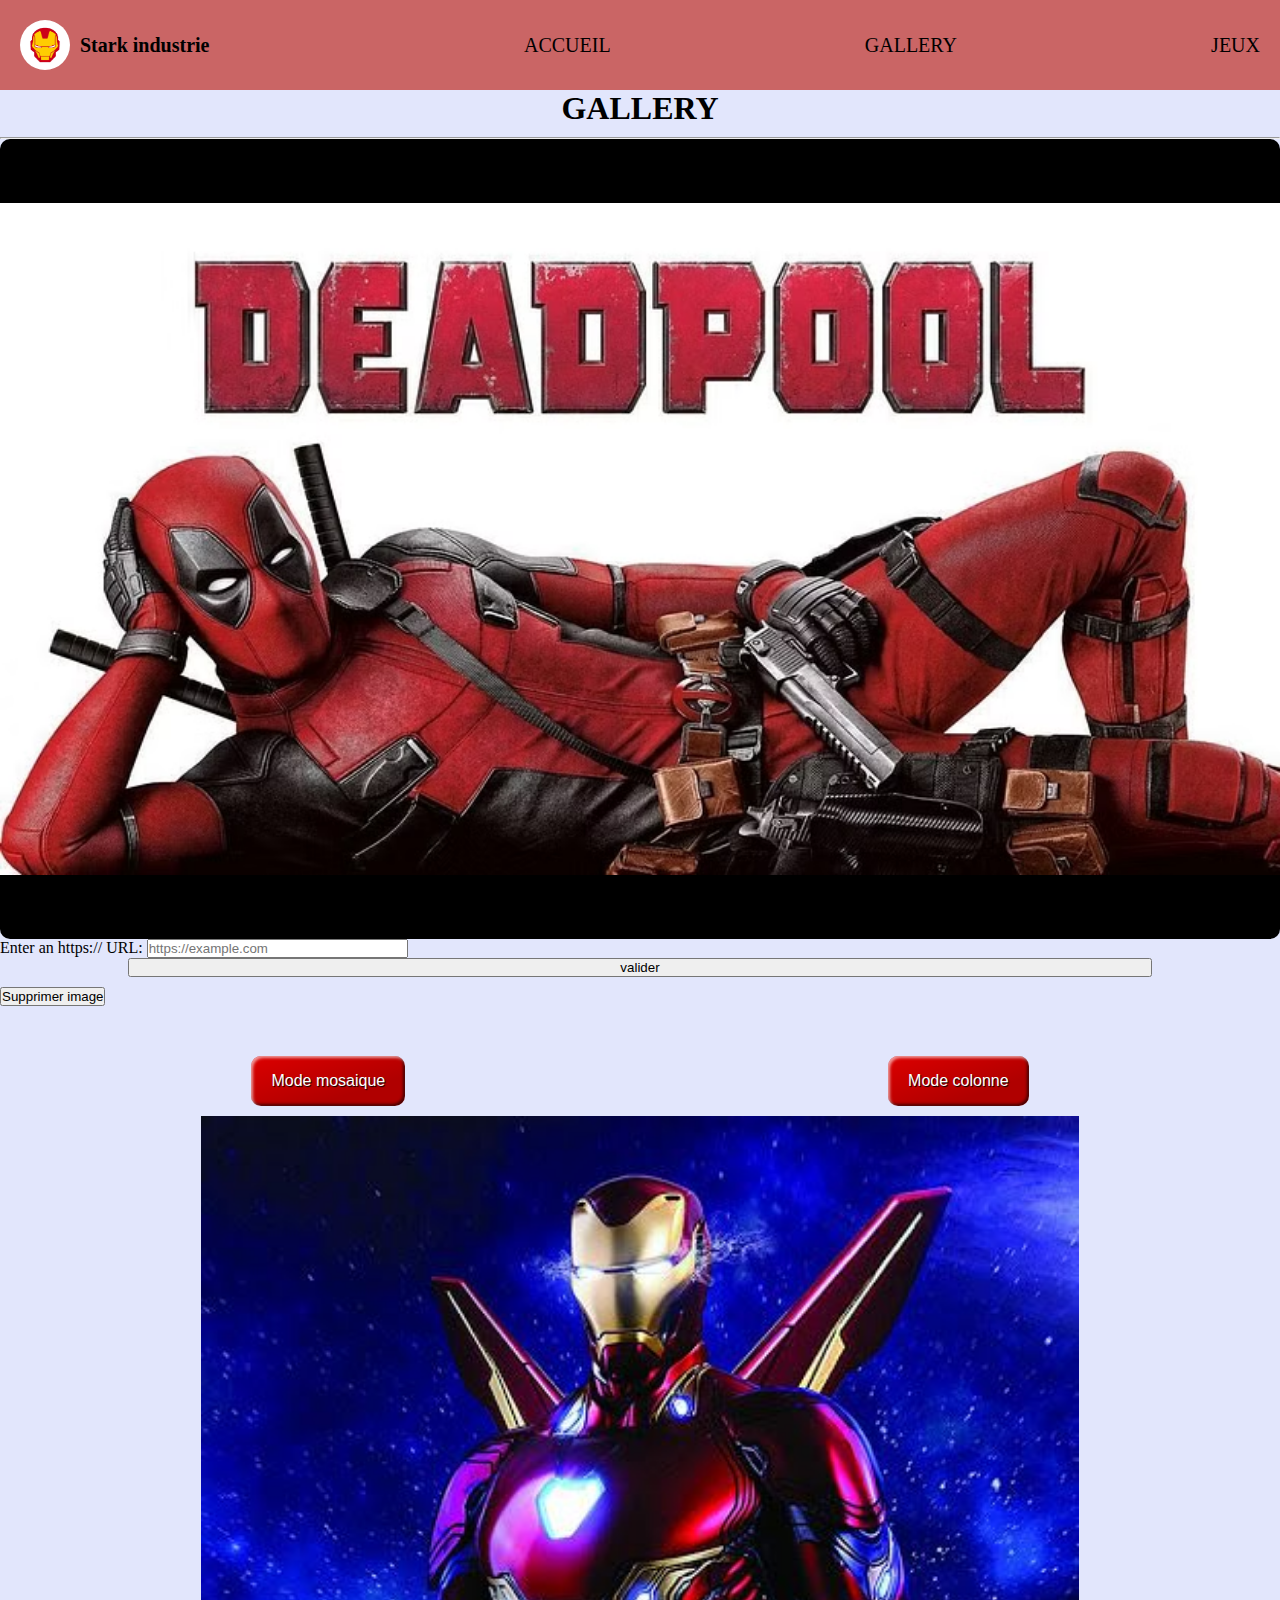
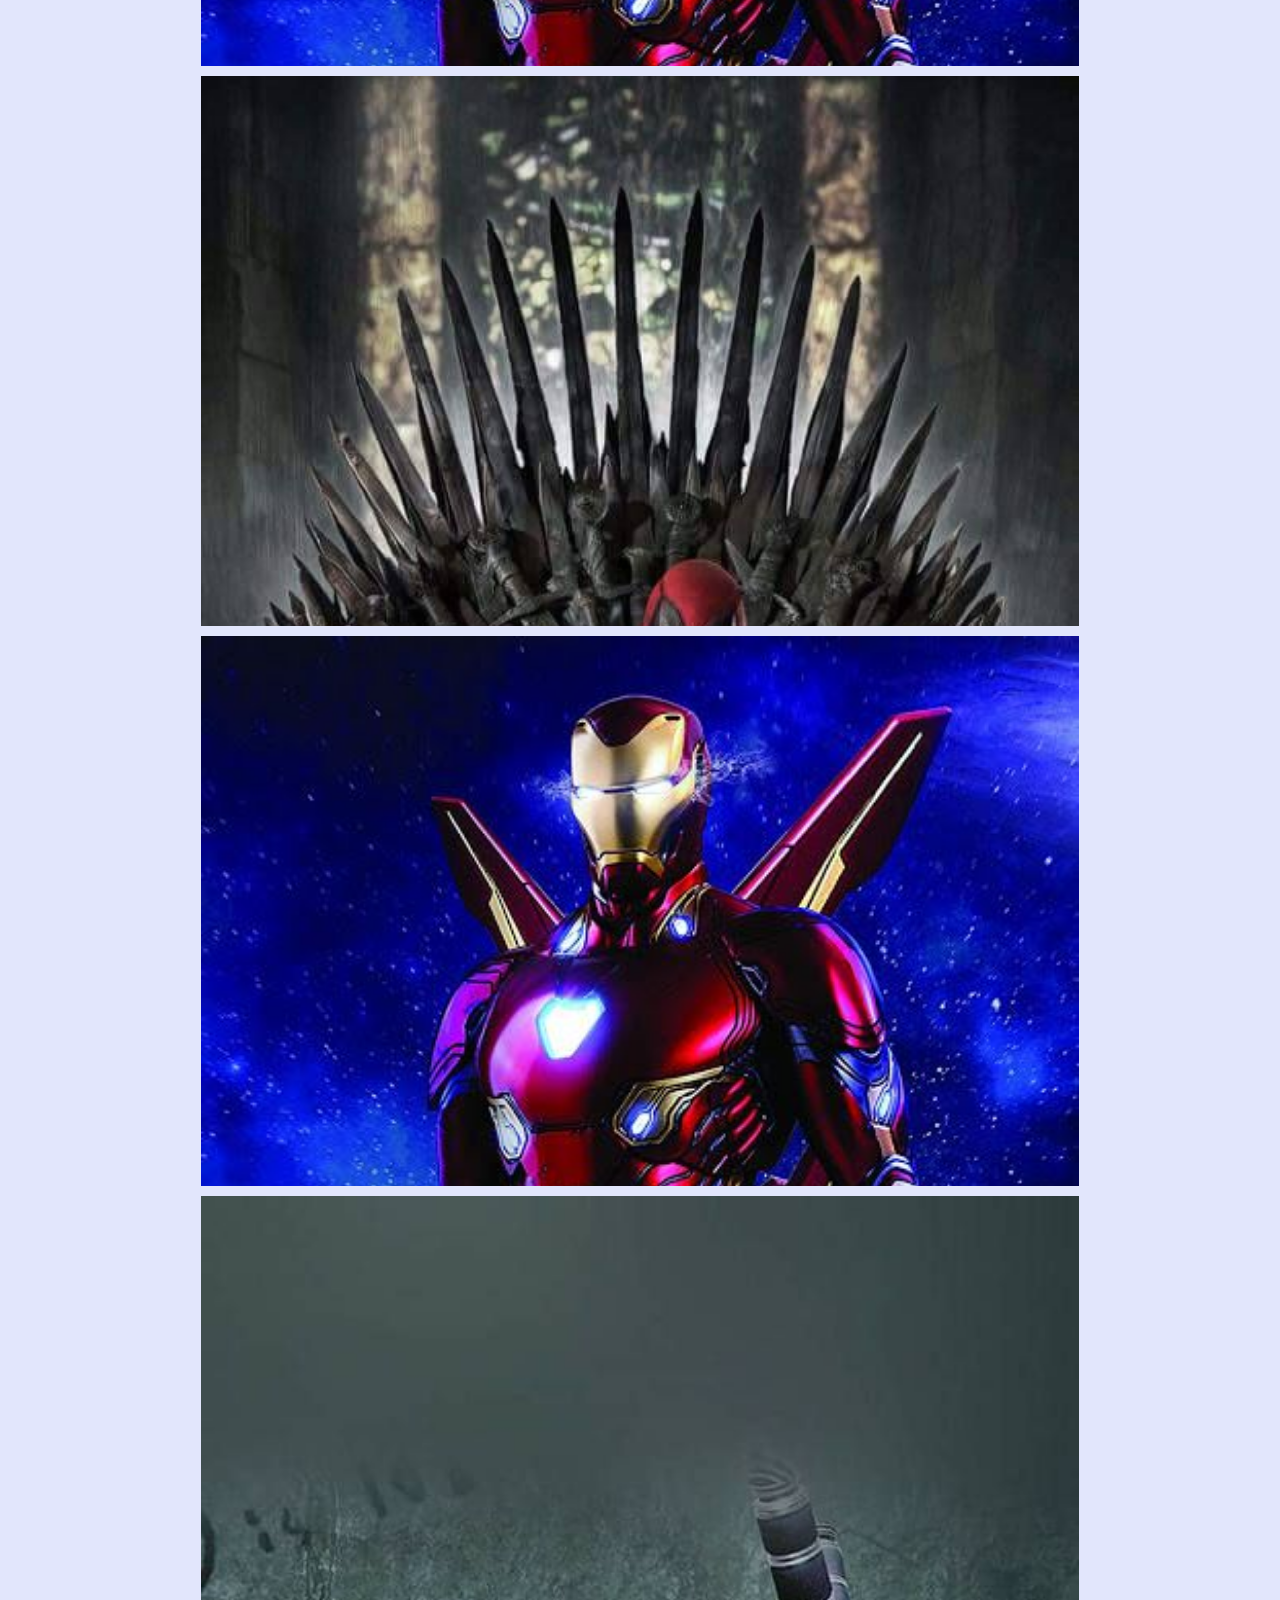
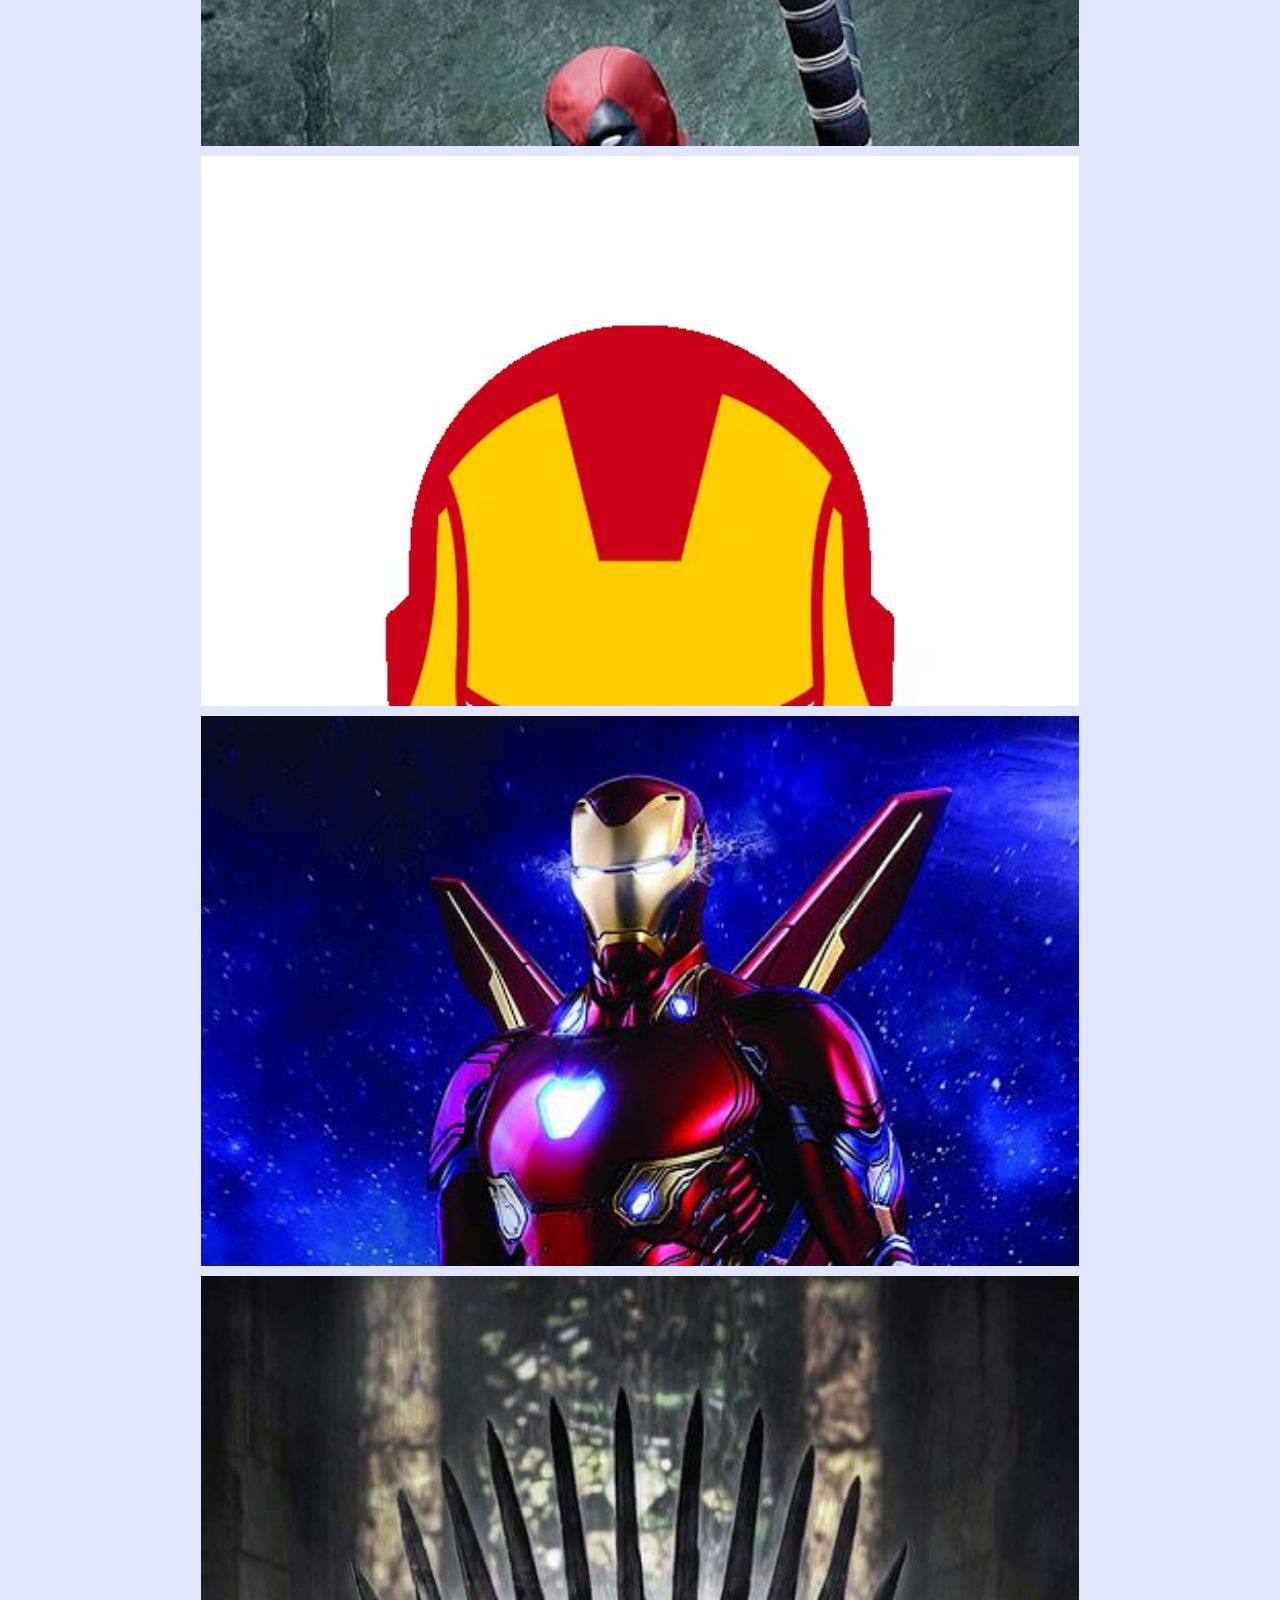
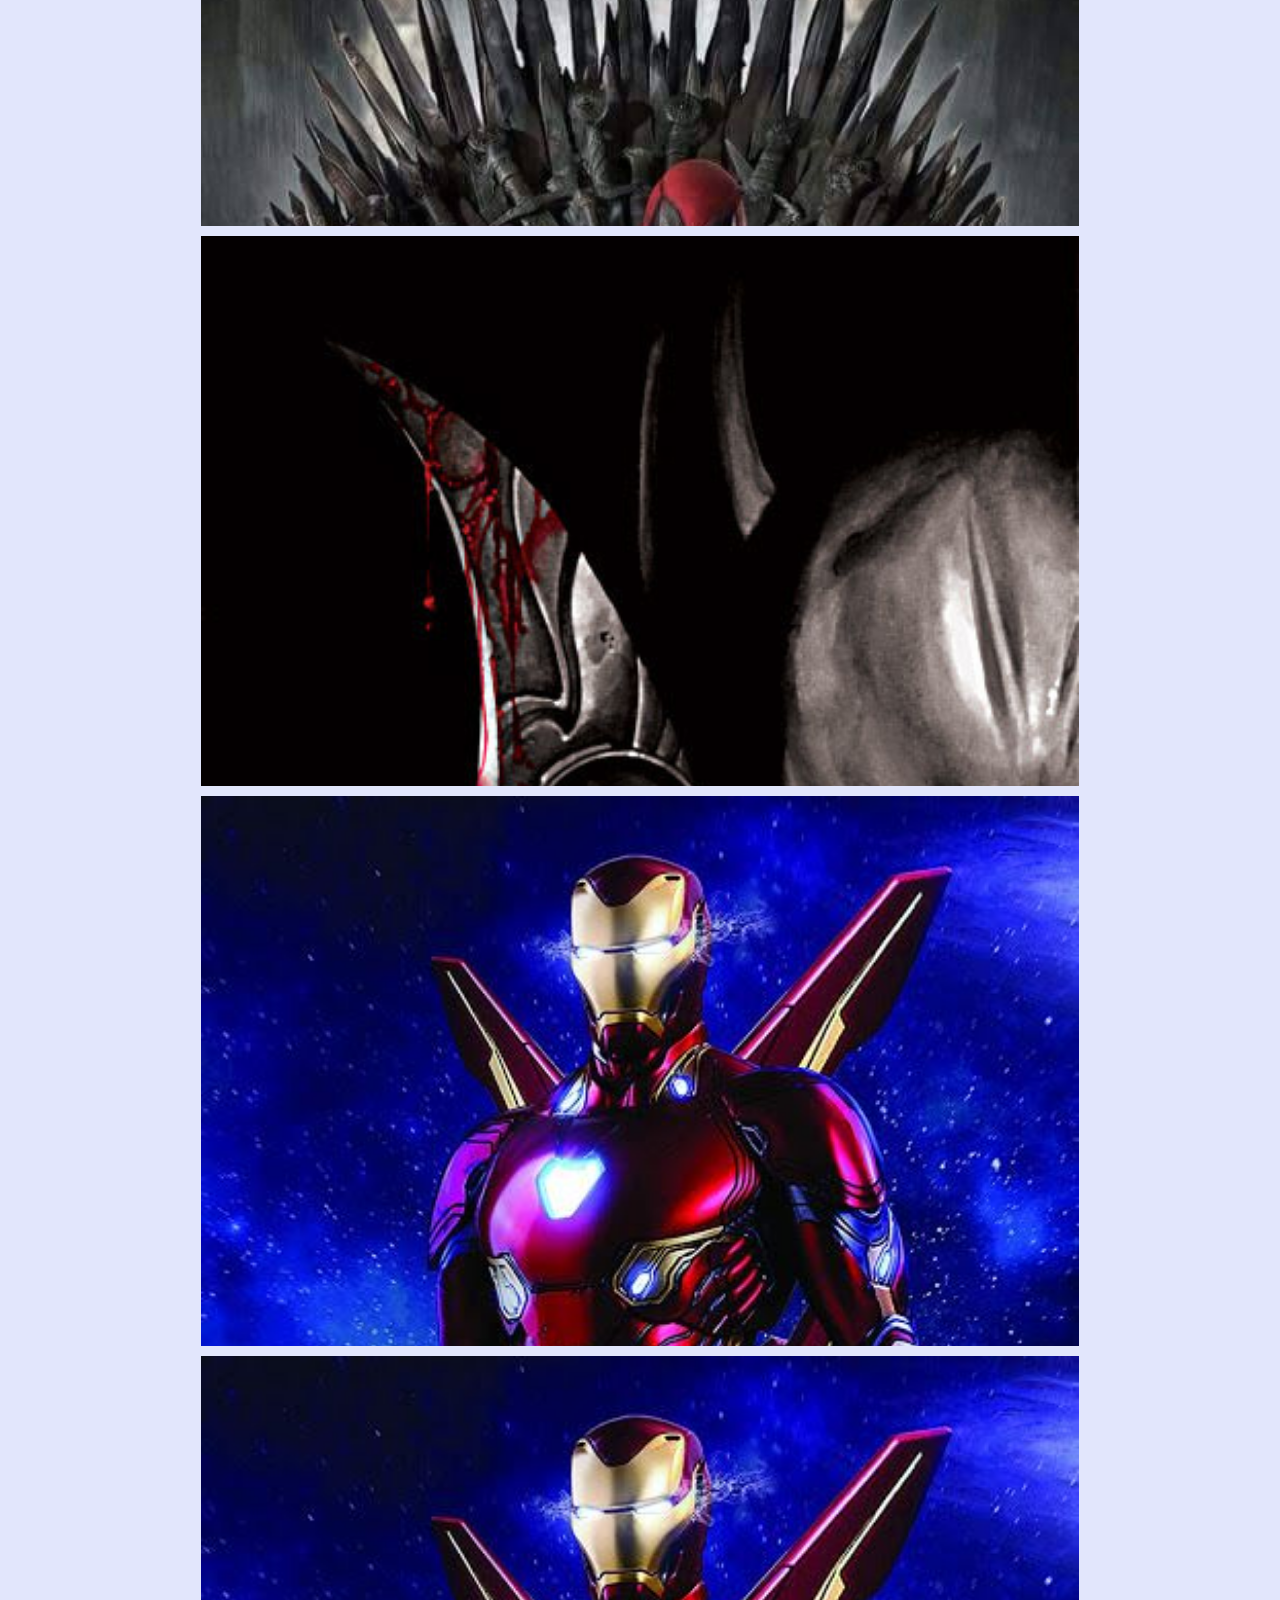
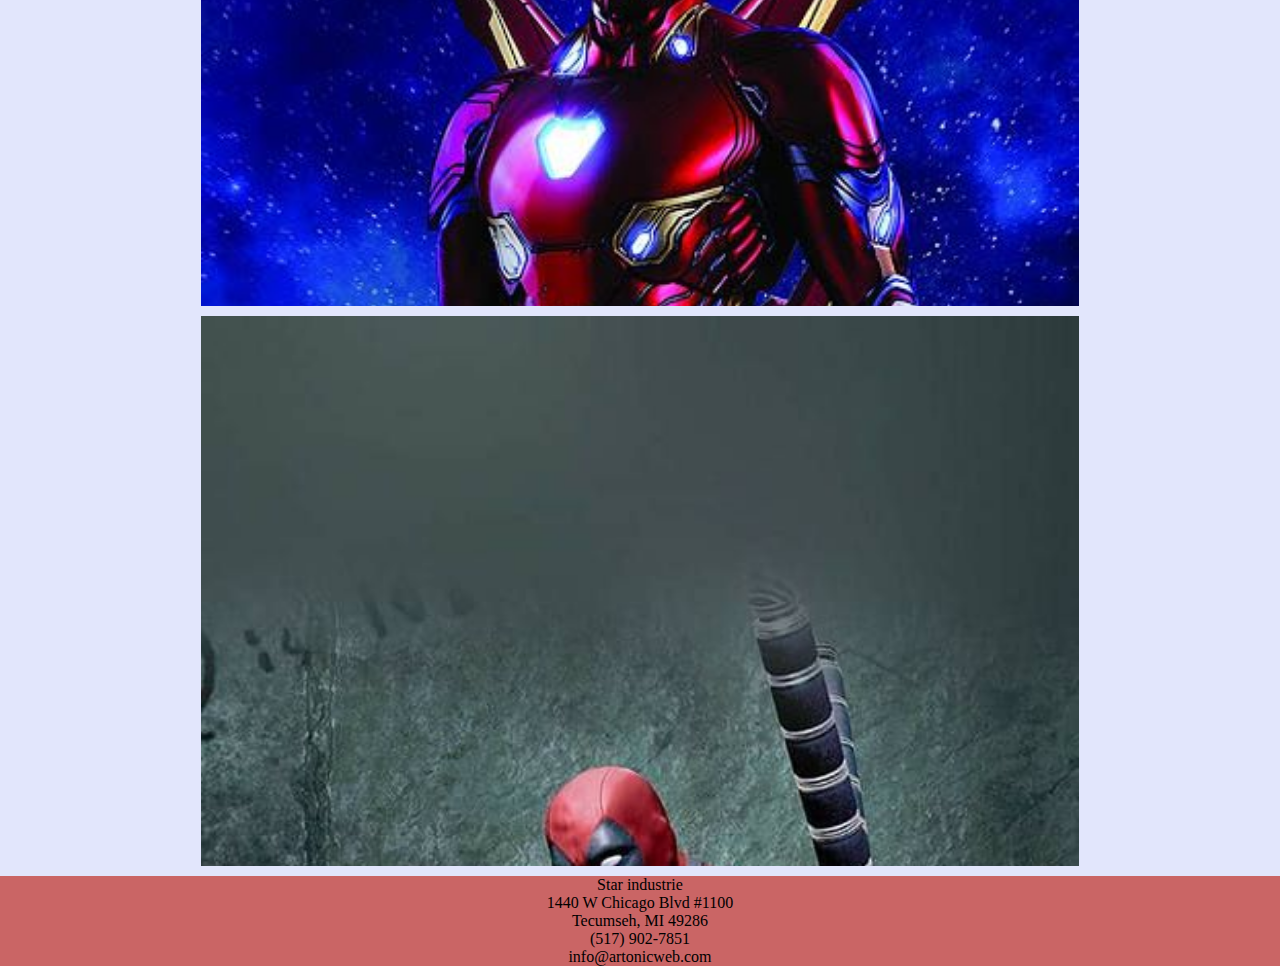
==== commit 7fd24f77: "rajout de la possibilité de supprimer une image rajout dans la galerie. controle du formulaire de l'" ====
--- a/pages/gallery.html
+++ b/pages/gallery.html
@@ -1,99 +1,100 @@
 <!DOCTYPE html>
 <html lang="fr">
-<head>
-    <meta charset="UTF-8">
-    <meta name="viewport" content="width=device-width, initial-scale=1.0">
+  <head>
+    <meta charset="UTF-8" />
+    <meta name="viewport" content="width=device-width, initial-scale=1.0" />
     <title>Projet JS campus</title>
     <link rel="stylesheet" href="../styles/header.css" />
-    <link rel="stylesheet" href="../styles/style.css">
-</head>
-<body>
-
+    <link rel="stylesheet" href="../styles/style.css" />
+  </head>
+  <body>
     <header class="">
-        <nav class="header_menu" id="nav">
-            <div class=" header_logo">
-                <img src="../images/iron.avif" alt=""> 
-                <h4> Stark industrie </h4>
-            </div>
-            <ul>
-              <li><a href="../index.html">Accueil  </a></li>
-              <li><a href="gallery.html">Gallery</a></li>
-              <li><a href="jeux.html">Jeux</a></li>
-            </ul>
-            <div id="icons"></div>
-        </nav>
+      <nav class="header_menu" id="nav">
+        <div class="header_logo">
+          <img src="../images/iron.avif" alt="" />
+          <h4>Stark industrie</h4>
+        </div>
+        <ul>
+          <li><a href="../index.html">Accueil </a></li>
+          <li><a href="gallery.html">Gallery</a></li>
+          <li><a href="jeux.html">Jeux</a></li>
+        </ul>
+        <div id="icons"></div>
+      </nav>
     </header>
 
-    <h1> gallery</h1>
-    <hr>
+    <h1>gallery</h1>
+    <hr />
+    
+    <div class="gallery_slider_container">
+        <div class="slide active">
+          <img src="../images/Deadpool4.png" alt="" />
+        </div>
+        <div class="slide ">
+          <img src="../images/Deadpool3.png" alt="" />
+        </div>
+        <div class="slide ">
+          <img src="../images/Batman_908.jpg" alt="" />
+        </div>
+      </div>
+      
+   
 
-    <div class="gallery_caroussel">
-        ICI LE CARROUSEL
-        <img src="../images/caroussel.jpg" alt=""> 
-        FIN CARROUSEL
+    <form action="" class="" id="image">
+      <label for="url">Enter an https:// URL:</label>
+      <input
+        type="text"
+        name="url"
+        id="url"
+        placeholder="https://example.com"
+        pattern="https://.*"
+        size="30"
+      />
+      <span class="error_msg"
+        >Choisissez un url valide qui commence par http ou https</span
+      >
+
+      <div class="form-example">
+        <input type="submit" value="valider" />
+      </div>
+    </form>
+
+    <button class="btn_delete" type="button">Supprimer image</button>
+
+    <div class="gallery_button_container">
+      <button class="styled mosaique" type="button">Mode mosaique</button>
+      <button class="styled colonne" type="button">Mode colonne</button>
     </div>
 
-    <form action="" class="" id="image">
-        <label for="url">Enter an https:// URL:</label>
-
-        <input type="url" name="url" id="url"
-            placeholder="https://example.com"
-            pattern="https://.*" size="30"
-            required>
-        <div class="form-example">
-          <input type="submit" value="valider">
-        </div>   
-   
-    </form>
-
-    <button class="btn_delete" type="button">
-        supprimer image
-    </button>
-
-    <div class="gallery_button_container">
-        <button class="styled mosaique" type="button">
-            Mode mosaique
-        </button>
-        <button class="styled colonne" type="button">
-            Mode colonne
-        </button>
-    </div>
-
-    
-     <section id="test" class="add_image gallery_mosaique gallery_colonne width_gallery" > 
-        
-            <img class="delete_img" src="../images/caroussel.jpg" alt=""> 
-            <img src="../images/deadpool2.jpg" alt=""> 
-            <img src="../images/caroussel.jpg" alt=""> 
-            <img class="delete_img" src="../images/deadpool.jpg" alt=""> 
-            <img src="../images/iron.avif" alt=""> 
-            <img src="../images/caroussel.jpg" alt=""> 
-            <img src="../images/deadpool2.jpg" alt=""> 
-            <img src="../images/batman.jpg" alt=""> 
-            <img src="../images/caroussel.jpg" alt=""> 
-            <img src="../images/caroussel.jpg" alt=""> 
-            <img src="../images/deadpool.jpg" alt=""> 
-        
-
+    <section
+      id="test"
+      class="add_image gallery_mosaique gallery_colonne width_gallery"
+    >
+      <img src="../images/caroussel.jpg" alt="" />
+      <img src="../images/deadpool2.jpg" alt="" />
+      <img src="../images/caroussel.jpg" alt="" />
+      <img src="../images/deadpool.jpg" alt="" />
+      <img src="../images/iron.avif" alt="" />
+      <img src="../images/caroussel.jpg" alt="" />
+      <img src="../images/deadpool2.jpg" alt="" />
+      <img src="../images/batman.jpg" alt="" />
+      <img src="../images/caroussel.jpg" alt="" />
+      <img src="../images/caroussel.jpg" alt="" />
+      <img src="../images/deadpool.jpg" alt="" />
     </section>
 
+    <footer class="footer">
+      <p>Star industrie</p>
+      <p>1440 W Chicago Blvd #1100</p>
+      <p>Tecumseh, MI 49286</p>
 
-   
-
-    <footer class="footer">
-        <p>Star industrie</p>
-        <p> 1440 W Chicago Blvd #1100</p>
-        <p> Tecumseh, MI 49286</p>
-            
-        <p>   (517) 902-7851</p>
-        <p>   info@artonicweb.com</p>
+      <p>(517) 902-7851</p>
+      <p>info@artonicweb.com</p>
     </footer>
 
+    <script src="../scripts/burger.js"></script>
+    <script src="../scripts/gallery.js"></script>
 
 
-
-    
-    <script src="../scripts/burger.js"></script>
-    <script src="../scripts/gallery.js"></script>
-</body>
-</html>+  </body>
+</html>
--- a/styles/header.css
+++ b/styles/header.css
@@ -1,96 +1,96 @@
- 
-  li {
-    list-style: none;
+li {
+  list-style: none;
+}
+
+a,
+a:visited {
+  color: black;
+  text-decoration: none;
+  text-transform: uppercase;
+}
+
+a:hover {
+  color: white;
+}
+
+header img {
+  height: 40px;
+  width: 40px;
+  border-radius: 50%;
+}
+.header_logo {
+  display: flex;
+  align-items: center;
+  margin: 10px;
+}
+header h4 {
+  margin-left: 10px;
+  font-size: 15px;
+}
+
+nav {
+  background: rgb(202, 101, 101);
+  display: flex;
+  justify-content: space-between;
+  align-items: center;
+  padding: 10px;
+  font-style: calc(0.5rem + 1.5vw);
+}
+
+nav ul {
+  display: flex;
+  justify-content: space-between;
+}
+
+#icons {
+  cursor: pointer;
+  display: block;
+  font-size: 30px;
+  margin-right: 10px;
+}
+
+nav ul {
+  position: fixed;
+  left: -100%;
+  top: 7%;
+  padding-bottom: 10px;
+  flex-direction: column;
+  background-color: rgb(202, 101, 101);
+  width: 100%;
+  text-align: center;
+  transition: 0.45s;
+  z-index: 100;
+}
+
+nav li {
+  padding: 3px 0;
+}
+
+nav li:hover {
+  background: rgb(213, 131, 131);
+}
+
+#icons:before {
+  content: "\2630";
+}
+
+.active #icons:before {
+  content: "\2715";
+}
+.active ul {
+  left: 0;
+}
+
+@media (min-width: 650px) {
+  #icons {
+    display: none;
   }
-  
-  a,
-  a:visited {
-    color: black;
-    text-decoration: none;
-    text-transform: uppercase;
+
+  nav ul {
+    position: relative;
+    left: 0;
+    flex-direction: row;
+    background-color: rgb(202, 101, 101);
+    width: 60%;
   }
-  
-  a:hover {
-    color: white;
-  }
-  
-  header img {
-    height: 40px;
-    width: 40px;
-    border-radius: 50%;
-  }
-  .header_logo {
-    display: flex;
-    align-items: center;
-    margin: 10px;
-  }
-  header h4 {
-    margin-left: 10px;
-    font-size: 15px;
-  }
-  
-  nav {
-    background: rgb(202, 101, 101);
-    display: flex;
-    justify-content: space-between;
-    align-items: center;
-    padding: 10px;
-    font-style: calc(0.5rem + 1.5vw);
-  }
-  
-  nav ul {
-    display: flex;
-    justify-content: space-between;
-  }
-  
-  #icons {
-    cursor: pointer;
-    display: block;
-    font-size: 30px;
-    margin-right: 10px;
-  }
-  
-  nav ul {
-    position: fixed;
-    left: -100%;
-    top: 7%;
-    padding-bottom: 10px;
-    flex-direction: column;
-    background-color: rgb(202, 101, 101);
-    width: 100%;
-    text-align: center;
-    transition: 0.45s;
-  }
-  
-  nav li {
-    padding: 3px 0;
-  }
-  
-  nav li:hover {
-    background: rgb(213, 131, 131);
-  }
-  
-  #icons:before {
-    content: "\2630";
-  }
-  
-  .active #icons:before {
-    content: "\2715";
-  }
-  .active ul {
-    left: 0;
-  }
-  
-  @media (min-width: 650px) {
-    #icons {
-      display: none;
-    }
-  
-    nav ul {
-      position: relative;
-      left: 0;
-      flex-direction: row;
-      background-color: rgb(202, 101, 101);
-      width: 60%;
-    }
-  }+}
--- a/styles/style.css
+++ b/styles/style.css
@@ -1,312 +1,360 @@
-*{
-    margin: 0;
-	padding: 0; 
-    box-sizing: border-box;
-}
-
-body{
-    background-color: rgb(226, 230, 252);
-}
-
- h1{
-    text-transform: uppercase;
-   }
-
-article p{
-   margin-top: 5px;
-   margin-bottom: 25px;
-}
-.header{
-     background-color: rgb(202, 101, 101);
-     display: flex;
-     justify-content: space-between;
-}
-
-.header_logo{
-    display: flex;
-    align-items: center;
-    margin: 10px;
-}
-header h4{
-    margin-left: 10px;
+* {
+  margin: 0;
+  padding: 0;
+  box-sizing: border-box;
+}
+
+body {
+  background-color: rgb(226, 230, 252);
+}
+
+h1 {
+  text-transform: uppercase;
+}
+
+article p {
+  margin-top: 5px;
+  margin-bottom: 25px;
+}
+.header {
+  background-color: rgb(202, 101, 101);
+  display: flex;
+  justify-content: space-between;
+}
+
+.header_logo {
+  display: flex;
+  align-items: center;
+  margin: 10px;
+}
+header h4 {
+  margin-left: 10px;
+  font-size: 20px;
+}
+
+header img {
+  height: 50px;
+  width: 50px;
+  border-radius: 50%;
+}
+
+h1 {
+  text-align: center;
+  margin-bottom: 10px;
+}
+ul {
+  list-style-type: none;
+}
+
+li {
+  margin: 10px;
+  font-size: 18px;
+}
+a {
+  text-decoration: none;
+}
+.section {
+  display: flex;
+  flex-direction: column;
+}
+
+.section_container {
+  width: 97%;
+  margin: 10px auto;
+  /* height: 250px; */
+  background-color: bisque;
+  text-align: center;
+  padding-top: 10px;
+  border-radius: 10px;
+}
+
+.form-example {
+  display: flex;
+  flex-direction: column;
+  width: 80%;
+  margin: 0 auto;
+  margin-bottom: 10px;
+}
+
+.footer {
+  background-color: rgb(202, 101, 101);
+  display: flex;
+  flex-direction: column;
+  text-align: center;
+}
+/********************page gallery**************/
+/* carrousel*/
+.gallery_slider_container {
+  width: 100%;
+  height: 266px;
+  position: relative;
+  border-radius: 10px;
+  overflow: hidden;
+  background: #000;
+}
+
+.slide {
+  position: absolute;
+  width: 100%;
+  height: 100%;
+  top: 0;
+  left: 0;
+  opacity: 0;
+  transition: opacity 0.3s ease-in-out;
+  display: flex;
+  flex-direction: column;
+  justify-content: center;
+}
+
+.active {
+  opacity: 1;
+  z-index: 1;
+}
+
+.slide img {
+  width: 100%;
+  height: auto;
+  object-fit: unset;
+  object-position: top;
+}
+
+/* fin de carrousel */
+
+.gallery_button_container {
+  position: relative;
+  height: 50px;
+  display: flex;
+  justify-content: space-around;
+  margin: 10px 10px;
+}
+
+.gallery_colonne img {
+  height: 350px;
+  width: 98%;
+  object-fit: cover;
+  object-position: top;
+  margin-bottom: 10px;
+}
+.gallery_mosaique {
+  display: flex;
+  flex-wrap: wrap;
+  justify-content: space-around;
+}
+
+.gallery_mosaique img {
+  height: 200px;
+  min-width: 200px;
+  object-fit: cover;
+  object-position: top;
+  margin-bottom: 10px;
+}
+
+.error_msg {
+  margin: 7px;
+  margin-left: 20px;
+  color: red;
+  font-weight: 400;
+  display: none;
+}
+
+@media (min-width: 576px) {
+  .gallery_mosaique img {
+    height: 280px;
+    min-width: 280px;
+  }
+  .gallery_slider_container {
+    height: 400px;
+    
+  }
+  .width_gallery {
+    width: 90%;
+    margin: 0 auto;
+  }
+  .gallery_colonne img {
+    height: 350px;
+  }
+}
+
+@media (min-width: 768px) {
+  .gallery_caroussel img {
+    height: 450px;
+  }
+  .gallery_slider_container {
+    height: 550px;
+    
+  }
+}
+
+@media (min-width: 1000px) {
+  .width_gallery {
+    width: 70%;
+    margin: 0 auto;
+  }
+  .gallery_slider_container {
+    height: 800px;
+    
+  }
+  .gallery_colonne img {
+    height: 550px;
+  }
+}
+
+/* ************************ button gallery ************************/
+.styled {
+  border: 0;
+  line-height: 1.5;
+  padding: 0 20px;
+  font-size: 1rem;
+  text-align: center;
+  color: #fff;
+  text-shadow: 1px 1px 1px #000;
+  border-radius: 10px;
+  background-color: rgba(220, 0, 0, 1);
+  background-image: linear-gradient(
+    to top left,
+    rgba(0, 0, 0, 0.2),
+    rgba(0, 0, 0, 0.2) 30%,
+    rgba(0, 0, 0, 0)
+  );
+  box-shadow: inset 2px 2px 3px rgba(255, 255, 255, 0.6),
+    inset -2px -2px 3px rgba(0, 0, 0, 0.6);
+}
+
+.styled:hover {
+  background-color: rgba(255, 0, 0, 1);
+}
+
+.styled:active {
+  box-shadow: inset -2px -2px 3px rgba(255, 255, 255, 0.6),
+    inset 2px 2px 3px rgba(0, 0, 0, 0.6);
+}
+.styled2 {
+  border: 0;
+  line-height: 1.5;
+  padding: 0 20px;
+  font-size: 1rem;
+  text-align: center;
+  margin-right: 10px;
+  color: #fff;
+  text-shadow: 1px 1px 1px #000;
+  border-radius: 10px;
+  background-color: rgba(220, 0, 0, 1);
+  background-image: linear-gradient(
+    to top left,
+    rgba(0, 0, 0, 0.2),
+    rgba(0, 0, 0, 0.2) 30%,
+    rgba(0, 0, 0, 0)
+  );
+  box-shadow: inset 2px 2px 3px rgba(255, 255, 255, 0.6),
+    inset -2px -2px 3px rgba(0, 0, 0, 0.6);
+}
+
+.styled2:hover {
+  background-color: rgba(255, 0, 0, 1);
+}
+
+.styled2:active {
+  box-shadow: inset -2px -2px 3px rgba(255, 255, 255, 0.6),
+    inset 2px 2px 3px rgba(0, 0, 0, 0.6);
+}
+
+/* ************************ fin button gallery ************************/
+
+/* ************************ page jeux ************************/
+
+.jeux_Jeux_utilisatuer p {
+  font-size: 25px;
+  text-align: center;
+}
+
+.jeux_container {
+  display: flex;
+  flex-direction: column;
+  justify-content: center;
+  text-align: center;
+  width: 98%;
+  height: 60vh;
+}
+.jeux_container h2 {
+  margin-bottom: 10px;
+}
+.jeux_button_container{
+  position: relative;
+  height: 50px;
+  display: flex;
+  justify-content: center;
+  margin: 10px 20px;
+
+}
+
+.jeux_score{
+  display: flex;
+  justify-content: space-between;
+  margin: 10px;
+  padding-bottom: 30px;
+}
+.jeux_score h3 {
+  font-size: 25px;
+}
+
+
+@media (min-width: 576px) {
+  .styled2 {
+    padding: 0 35px;
+    font-size: 2rem;
+  }
+  .gallery_button_container {
+    margin-top: 50px;
+  }
+}
+
+@media (min-width: 768px) {
+  .jeux_container h2 {
+    margin-top: 50px;
+  }
+  .jeux_container p {
+    margin-top: 10px;
     font-size: 20px;
-}
-
-header img{
-    height: 50px;
-    width: 50px;
-    border-radius: 50%;
-}
-
-h1{
-    text-align: center;
-    margin-bottom: 10px;
-}
-ul{
-   list-style-type:none ;
-   
-}
-
-li{
-   margin: 10px;
-   font-size: 18px;
-}
-a{
-    text-decoration: none;
-}
-.section{
+  }
+  .jeux_container ul {
     display: flex;
     flex-direction: column;
-    
-}
-
-.section_container{
-    width: 97%;
-    margin: 10px auto;
-   /* height: 250px; */
-    background-color: bisque;
+  }
+}
+
+/* ************************ fin page jeux ************************/
+
+@media (min-width: 576px) {
+  li {
+    margin: 10px;
+    font-size: 20px;
+  }
+  ul {
+    margin-top: 10px;
+  }
+}
+
+@media (min-width: 768px) {
+  .section_container {
+    width: 80%;
+  }
+
+  ul {
+    display: flex;
+    height: 100%;
+    justify-content: center;
     text-align: center;
-    padding-top: 10px;
-    border-radius: 10px;
-   
-    
-}
-
-
-
-.form-example{
-    display: flex;
-    flex-direction: column;
+    margin-top: 10px;
+  }
+}
+
+@media (min-width: 1000px) {
+  .section {
+    /* flex-wrap: wrap;  */
     width: 80%;
     margin: 0 auto;
-    margin-bottom: 10px;
-
-}
-
-
-.footer{
-    background-color: rgb(202, 101, 101);
-    display: flex;
-    flex-direction: column;
-    text-align: center; 
-}
-/********************page gallery**************/
-.gallery_button_container{
-    height: 50px;
-    display: flex;
-    justify-content: space-around;
-    margin: 10px 10px
-}
-
-.gallery_caroussel img{
-    height: 250px;
-    width: 100%;
-    object-fit: cover;
-    object-position: top;
-
-}
-
-.gallery_mosaique{
-    display: flex;
-    flex-wrap: wrap;
-    justify-content: space-around;
-}
-
-.gallery_mosaique img{
-    height: 200px;
-    min-width: 200px;
-    object-fit: cover;
-    object-position: top;
-    margin-bottom: 10px;
-}
-
-.gallery_colonne img {
-    height: 350px;
-    width: 98%;
-    object-fit: cover;
-    object-position: top;
-    margin-bottom: 10px;
-}
-
-
-@media (min-width: 576px) {
-    .gallery_mosaique img{
-        height: 280px;
-        min-width: 280px;
-    }
-    .width_gallery{
-        width: 90%;
-        margin: 0 auto;
-      
-    }
-    .gallery_colonne img {
-        height: 350px;
-       
-    }
-
-}
-
-@media (min-width: 768px) {
-    .gallery_caroussel img{
-        height: 450px;    
-    }
-  }
-
-@media (min-width: 1000px) {
-    .width_gallery{
-        width: 70%;
-        margin: 0 auto;
-      
-    }
-    .gallery_colonne img {
-        height: 550px;
-       
-    }
-  }
-
-
-
-/* ************************ button gallery ************************/
-.styled {
-    border: 0;
-    line-height: 1.5;
-    padding: 0 20px;
-    font-size: 1rem;
-    text-align: center;
-    color: #fff;
-    text-shadow: 1px 1px 1px #000;
-    border-radius: 10px;
-    background-color: rgba(220, 0, 0, 1);
-    background-image: linear-gradient(to top left, rgba(0, 0, 0, 0.2), rgba(0, 0, 0, 0.2) 30%, rgba(0, 0, 0, 0));
-    box-shadow: inset 2px 2px 3px rgba(255, 255, 255, 0.6), inset -2px -2px 3px rgba(0, 0, 0, 0.6);
-}
-
-.styled:hover {
-    background-color: rgba(255, 0, 0, 1);
-}
-
-.styled:active {
-    box-shadow: inset -2px -2px 3px rgba(255, 255, 255, 0.6), inset 2px 2px 3px rgba(0, 0, 0, 0.6);
-}
-.styled2 {
-    border: 0;
-    line-height: 1.5;
-    padding: 0 20px;
-    font-size: 1rem;
-    text-align: center;
-    color: #fff;
-    text-shadow: 1px 1px 1px #000;
-    border-radius: 10px;
-    background-color: rgba(220, 0, 0, 1);
-    background-image: linear-gradient(to top left, rgba(0, 0, 0, 0.2), rgba(0, 0, 0, 0.2) 30%, rgba(0, 0, 0, 0));
-    box-shadow: inset 2px 2px 3px rgba(255, 255, 255, 0.6), inset -2px -2px 3px rgba(0, 0, 0, 0.6);
-}
-
-.styled2:hover {
-    background-color: rgba(255, 0, 0, 1);
-}
-
-.styled2:active {
-    box-shadow: inset -2px -2px 3px rgba(255, 255, 255, 0.6), inset 2px 2px 3px rgba(0, 0, 0, 0.6);
-}
-
-
-
-
-
-
-/* ************************ fin button gallery ************************/
-
-
-
-
-/* ************************ page jeux ************************/
-
-.jeux_Jeux_utilisatuer p {
-    font-size: 25px;
-    text-align: center;
-
-}
-
-.jeux_container{
-    display: flex;
-    flex-direction: column;
-    justify-content: center;
-    text-align: center;
-    width: 98%;
-    height: 60vh ;
-}
-.jeux_container h2{
-    margin-bottom: 10px;
-}
-@media (min-width: 576px) {
-    .styled2 {
-        padding: 0 35px;
-        font-size: 2rem;     
-    }
-    .gallery_button_container{
-        margin-top: 50px;
-    }
-
-}
-
-@media (min-width: 768px) {
-    .jeux_container h2 {
-        margin-top: 50px;
-    }
-    .jeux_container p {
-        margin-top: 10px;
-        font-size: 20px;
-    }
-    .jeux_container ul{
-        display: flex;
-        flex-direction: column;
-    }
-  }
-
-
-/* ************************ fin page jeux ************************/
-
-
-
-@media (min-width: 576px) {
-    li{
-        margin: 10px;
-        font-size: 20px;
-    }
-    ul{
-        margin-top: 10px;
-    }
-
-}
-
-
-@media (min-width: 768px) {
-  .section_container{
-    width: 80%;
-    
-  }
-
-   ul{
-        display: flex;
-        height: 100%;
-        justify-content: center;
-        text-align: center;
-        margin-top: 10px;
-    }
-
-}
-
-
-@media (min-width: 1000px) {
- 
-   .section{
-   
-     /* flex-wrap: wrap;  */
-    width: 80%;
-    margin: 0 auto;
-   }
-   article{
+  }
+  article {
     width: 350px;
     display: flex;
     flex-direction: column;
@@ -317,18 +365,14 @@
     background-color: rgb(248, 238, 218);
     padding: 10px;
     margin-bottom: 25px;
-
-   }
-   
-   .section_container{
+  }
+
+  .section_container {
     /* max-width: 450px; */
     margin-bottom: 75px;
     margin-top: 10px;
     display: flex;
     flex-direction: row;
     /* flex-wrap: wrap; */
-   }
-  
-  
-
-}+  }
+}
